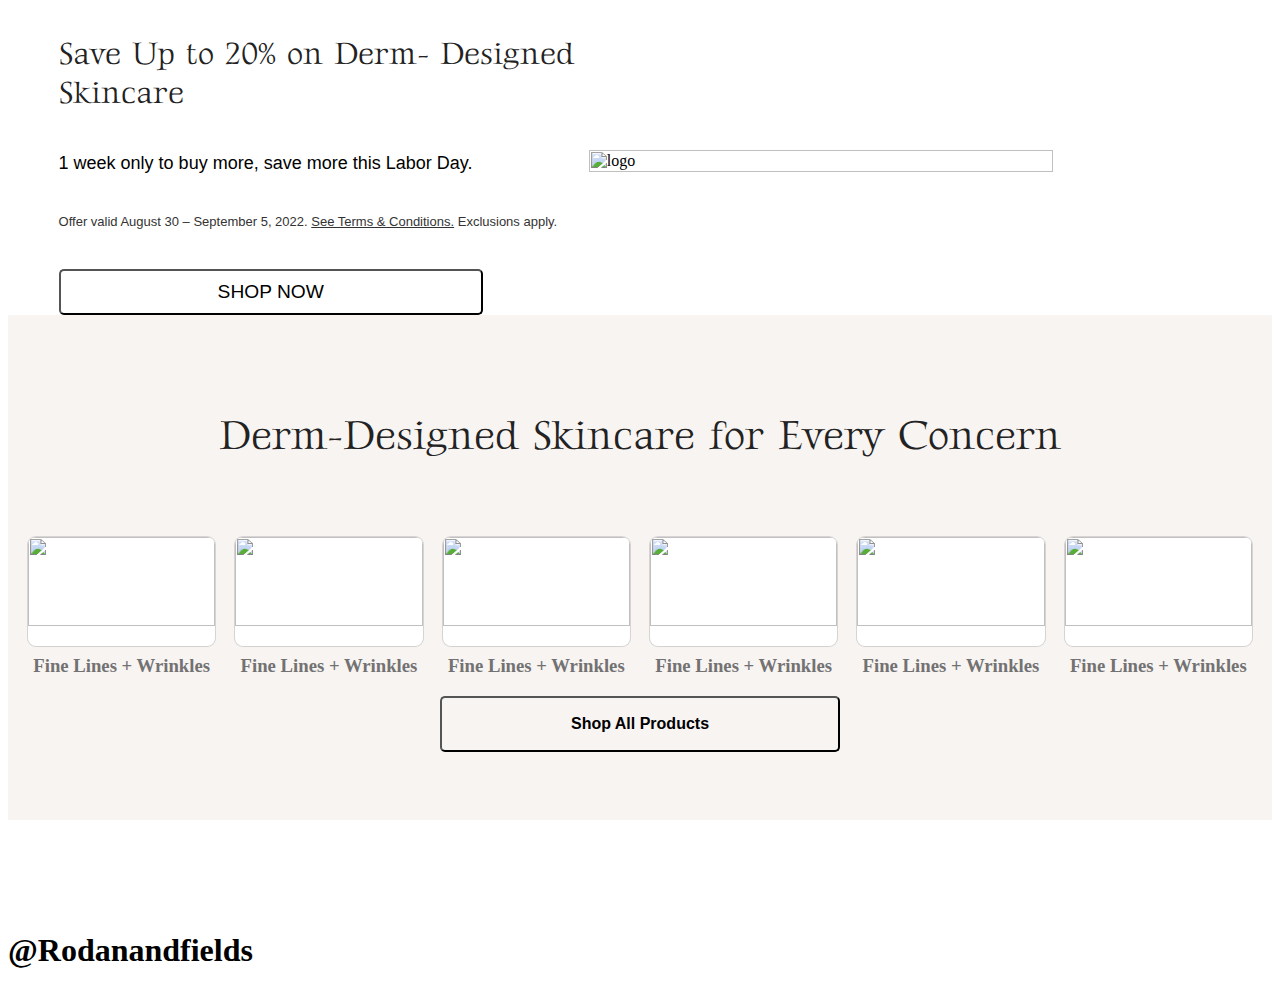
==== LandingPage/index.html @ 5462002b "solved" ====
<html lang="en">

<head>
    <meta charset="UTF-8">
    <meta http-equiv="X-UA-Compatible" content="IE=edge">
    <meta name="viewport" content="width=device-width, initial-scale=1.0">
    <link rel="preconnect" href="https://fonts.googleapis.com">
    <link rel="preconnect" href="https://fonts.gstatic.com" crossorigin>
    <link href="https://fonts.googleapis.com/css2?family=Gideon+Roman&display=swap" rel="stylesheet">
    <title>Rodan + Rields® | Dermatologist Inspired Skincare Progucts</title>

    <!-- font awesome cdn link  -->
    <!-- <link rel="stylesheet" href="https://cdnjs.cloudflare.com/ajax/libs/font-awesome/6.1.1/css/all.min.css" />
     <link rel="stylesheet" href="landing.css"> -->
    <link rel="stylesheet" href="https://cdnjs.cloudflare.com/ajax/libs/font-awesome/6.1.2/css/all.min.css">

    <!-- <script src="https://kit.fontawesome.com/4a73ef5ad9.js" crossorigin="anonymous"></script> -->


    <link rel="stylesheet"
        href="https://fonts.googleapis.com/css2?family=Material+Symbols+Outlined:opsz,wght,FILL,GRAD@48,400,0,0" />



    <!-- CSS only boostrap -->
    <script src="https://cdnjs.cloudflare.com/ajax/libs/OwlCarousel2/2.3.4/owl.carousel.min.js"
        integrity="sha512-bPs7Ae6pVvhOSiIcyUClR7/q2OAsRiovw4vAkX+zJbw3ShAeeqezq50RIIcIURq7Oa20rW2n2q+fyXBNcU9lrw=="
        crossorigin="anonymous" referrerpolicy="no-referrer" defer></script>
    <link rel="stylesheet" href="https://cdnjs.cloudflare.com/ajax/libs/OwlCarousel2/2.3.4/assets/owl.carousel.min.css"
        integrity="sha512-tS3S5qG0BlhnQROyJXvNjeEM4UpMXHrQfTGmbQ1gKmelCxlSEBUaxhRBj/EFTzpbP4RVSrpEikbmdJobCvhE3g=="
        crossorigin="anonymous" referrerpolicy="no-referrer" />
    <link rel="stylesheet"
        href="https://cdnjs.cloudflare.com/ajax/libs/OwlCarousel2/2.3.4/assets/owl.theme.default.min.css"
        integrity="sha512-sMXtMNL1zRzolHYKEujM2AqCLUR9F2C4/05cdbxjjLSRvMQIciEPCQZo++nk7go3BtSuK9kfa/s+a4f4i5pLkw=="
        crossorigin="anonymous" referrerpolicy="no-referrer" />
    <script src="https://cdnjs.cloudflare.com/ajax/libs/jquery/3.6.1/jquery.min.js"
        integrity="sha512-aVKKRRi/Q/YV+4mjoKBsE4x3H+BkegoM/em46NNlCqNTmUYADjBbeNefNxYV7giUp0VxICtqdrbqU7iVaeZNXA=="
        crossorigin="anonymous" referrerpolicy="no-referrer"></script>
    <style>
        @font-face {
            font-family: helvetica;
            src: url(../rodanandfields/font/HelveticaNeue.otf);

        }

        @font-face {
            font-family: nova;
            src: url(../rodanandfields/font/FontsFree-Net-ProximaNova-Regular.ttf);
        }

        #MainContent {
            display: flex;
            align-items: center;
            justify-content: space-between;
        }

        #MainContentTileDiv {
            /* border: 2px solid saddlebrown; */
            margin-left: 4%;
            margin-right: 1%;





        }


        #MainContentTileDiv>h2 {

            color: rgb(34, 34, 34);
            font-size: 32px;
            font-weight: 300;
            font-family: 'Gideon Roman', cursive;
            margin-bottom: 40px;
        }


        #MainContentTileDiv p:nth-child(2) {

            font-family: helvetica;
            font-size: 18px;

            font-style: normal;
            padding-right: 50px;
            font-weight: 500;
            margin-bottom: 40px;

        }

        #MainContentTileDiv p:nth-child(3),
        a {
            font-size: 13px;
            margin-bottom: 40px;
            font-family: helvetica;
            font-weight: 100;

            color: rgb(52, 51, 51);
        }

        #lapImage {


            max-height: 650px;
            width: 68%;
            margin-top: 0px;
            margin-bottom: 0px;



        }

        #MainContentTileDiv button {
            width: 82%;
            padding: 10px;
            background-color: white;
            border-radius: 5px;
            font-size: larger;


        }

        #tabImage {
            display: none;
        }

        /* Derm-Designed  partD */

        #DermDiv {
            background-color: #f8f4f2;
            padding-top: 68px;
            padding-bottom: 68px;
            text-align: center;

        }

        #DermDiv>button {
            width: 400px;
            border-radius: 5px;
            padding: 17px;
            background-color: #f8f4f2;
            font-size: medium;
            font-weight: bold;
            text-align: center;
            margin-top: 50px;

        }

        #DermDiv>button:hover {
            text-decoration: underline;
            cursor: pointer;
        }

        #DermDiv h1 {

            color: rgb(34, 34, 34);

            font-family: 'Gideon Roman', cursive;
            font-weight: 400;
            font-size: 42px;
            text-align: center;
            margin-bottom: 35px;




        }

        #DermIteam {
            display: grid;
            grid-template-columns: repeat(6, 6fr);
            gap: 20px;
            padding-left: 20px;
            padding-right: 20px;
            background-color: #f8f4f2;
        }

        #DermIteam>div {
            margin-top: 40px;
            box-shadow: rgba(0, 0, 0, 0.02) 0px 1px 3px 0px, rgba(27, 31, 35, 0.15) 0px 0px 0px 1px;
            border-radius: 8px;
            color: #737272;
            text-align: center;
            padding-bottom: 20px;
            background-color: white;

        }

        #DermIteam>div img {
            margin-bottom: 10px;
            width: 100%;
            border-radius: 8px 8px 0px 0px;
        }

        #DermIteam>div img:hover {
            content: url("https://www.rodanandfields.com/en-us/medias/Category-Image-1.png?context=bWFzdGVyfHJvb3R8MzcxNDI1fGltYWdlL3BuZ3xoOGIvaDJiLzEzOTAwNTk3MTMzMzQyLnBuZ3w5NTMwMDY2NDkxOTRmNDI1Mjc5ZjIyOTYxYjUyZTFiNDkyNDZhODZmNTJlZmQ4ZjU4NzBmZjI2NzFiMzhmZTMy");
            border-radius: 8px 8px 8px 8px;
            cursor: pointer;
        }


        /* Doctor part */
        #doctorDiv {
            /* display: flex;
           
            gap: 130px;
            
            padding-top: 80px;
            padding-bottom: 80px;
            background-color: #f8f8f8;
            overflow-x: auto;
    white-space: nowrap; */
            background-color: #f8f8f8;
            padding-top: 70px;
            padding-bottom: 20px;




        }

        #doctorItem {

            text-align: center;

            padding-left: 20px;
            padding-right: 20px;



        }






        #doctorItem img {
            width: 100%;
            /* ProximaNovaRegular, */
            border-radius: 3px 3px 3px 3px;
        }

        #doctorItem h1 {
            font-family: nova;
            font-weight: 500;
            font-size: 28px;
            color: black;


        }

        #doctorItem>div {
            /* font-family: nova; */

            font-size: 20px;
            font-stretch: extra-expanded;
            margin-bottom: 20px;
            line-height: 30px;
            text-align: center;


        }

        #doctorItem>a {
            font-size: larger;
            font-family: nova;
            font-weight: 400;

        }

        /* #doctorDiv  .owl-stage{
            background-color: #f8f8f8;
    padding-top: 70px;
    padding-bottom: 70px;
        } */



        /* div ::-webkit-scrollbar       {background-color:rgb(246, 246, 246);height:6px ;border-radius:10px;}
div::-webkit-scrollbar-track {background-color:#DFDFDF;border-radius:10px}
div::-webkit-scrollbar-thumb {background-color:#545353;border-radius:10px;} */




        /* girl produc section */

        #girlPductdivparent {
            padding-left: 20px;
            padding-right: 20px;
            padding-top: 40px;
            padding-bottom: 50px;
        }

        #girlProductItem {
            display: flex;
            align-items: center;
            justify-content: space-between;
            border-radius: 5px;


            background-color: #f4efe7;


        }

        #girlProductItem>div {
            padding-left: 30px;
            padding-right: 30px;
            padding-bottom: 50px;




        }

        #girlProductItem>div h1 {

            font-size: 45px;
            font-weight: 400;
            font-family: 'Gideon Roman', cursive;




        }

        #girlProductItem img {
            height: 380px;
            width: 380;
            border-radius: 5px 5px 5px 5px;



        }

        #girlProductItem p {
            font-size: 20px;
            line-height: 30px;
            margin-top: 40px;
            margin-bottom: 40px;


            font-family: Arial, Helvetica, sans-serif;
        }

        #girlProductItem a {
            font-size: 20px;
            margin-bottom: 70px;

        }


        /* courosol part icon */



        /* fff */

        .owl-carousel .owl-nav span {
            padding: 12px;
            background-color: #eeeeee;
            opacity: 0.5;

        }

        .owl-carousel {
            position: relative;

        }

        .owl-next,
        .owl-prev {
            position: absolute;
            top: 45%;

            transform: translateY(-50%);
            -webkit-transform: translateY(-50%);
        }

        .owl-next {
            right: -30px;
            display: flex;

        }

        .owl-prev {
            left: -30px;
            display: flex;
        }




        .owl-carousel .nav-btn {
            position: sticky;
        }

        .owl-carousel .owl-prev.disabled,
        .owl-carousel .owl-next.disabled {
            pointer-events: none;
            opacity: 0;
        }

       #botomItemParent>div span:nth-child(2){
        position: absolute;
        top: 12px;
        right: 18px;
        color: white;
        display: none;

         

       }
       #botomItemParent>div img{
        border-radius: 2px 2px 2px 2px;
       }

       /* courlosol for botom */

       #botomItemParent .owl-nav  button  {
           
           
            height: 100%;
            background-color: white;
            opacity: 0.5;
            text-align: center;


                        
            


        }
        #botomItemParent .owl-nav  button span:hover{
            color: #737272;
        }

     

       
        #botomItemParent .owl-next {
            right: -5px;
            display: flex;
            align-items: center;
            
            

            

        }

        #botomItemParent .owl-prev {
            left: -5px;
            display: flex;
            align-items: center;
        }




        .owl-carousel .nav-btn {
            position: sticky;
        }

        .owl-carousel .owl-prev.disabled,
        .owl-carousel .owl-next.disabled {
            pointer-events: none;
            opacity: 0;
        }


        @media only screen and (min-width:481px) and (max-width: 973px) {

            #lapImage {
                display: none;
            }

            #tabImage {
                display: block;
                max-height: 400px;
                width: 100%;
                margin-bottom: 50px;
            }

            #MainContent {
                margin: 0px;
                display: block;
                text-align: center;
                padding-left: 0px;
                padding-right: 0px;
            }

            #MainContentTileDiv p:nth-child(2) {

                font-family: helvetica;
                font-size: 18px;

                font-style: normal;

                font-weight: 500;
                margin-bottom: 40px;

            }

            #MainContentTileDiv p:nth-child(3),
            a {
                font-size: 13px;
                margin-bottom: 40px;
                font-family: helvetica;
                font-weight: 100;

                color: rgb(52, 51, 51);
            }

            #MainContentTileDiv button {
                width: 70%;
                padding: 10px;
                background-color: white;
                border-radius: 5px;
                font-size: larger;


            }

            /* Derm digin */
            #DermIteam {

                grid-template-columns: repeat(3, 3fr);

            }

            #DermDiv>button {
                width: 400px;


            }





        }



        @media only screen and (max-width: 480px) {

            #lapImage {
                display: none;
            }

            #tabImage {
                display: block;
                max-height: 400px;
                width: 100%;
                margin-bottom: 10px;
                content: url("https://www.rodanandfields.com/en-us/medias/BMSM-HP-US-Mobile-02-no-ITFG.gif?context=bWFzdGVyfHJvb3R8NDAwNDkwfGltYWdlL2dpZnxoNzcvaDNiLzE1NTQ3NTE2NzQ3ODA2LmdpZnwzNWMxN2YzMmM0ZDZlYWJlYjE5YTAwMjJhZWU4NjkwMTIzM2EzMWYyNzlmZWI1MzRhYjI1MmZiZjM3NzYwMjg0");
            }

            #MainContent {
                margin: 0px;
                display: block;
                text-align: center;
                padding-left: 0px;
                padding-right: 0px;
            }

            #MainContentTileDiv p:nth-child(2) {

                font-family: helvetica;
                font-size: 18px;

                font-style: normal;

                font-weight: 500;
                margin-bottom: 40px;

            }

            #MainContentTileDiv>h2 {

                color: rgb(34, 34, 34);
                font-size: 32px;
                font-weight: 300;
                font-family: 'Gideon Roman', cursive;
                margin-bottom: 30px;
            }

            #MainContentTileDiv p:nth-child(3),
            a {
                font-size: 13px;
                margin-bottom: 30px;
                font-family: helvetica;
                font-weight: 100;

                color: rgb(52, 51, 51);
            }

            #MainContentTileDiv button {
                width: 80%;
                padding: 10px;
                background-color: white;
                border-radius: 5px;
                font-size: larger;


            }

            #DermIteam {

                grid-template-columns: repeat(2, 2fr);

            }

            #DermDiv>button {
                width: 260px;


            }


        }
    </style>

</head>

<body>

    <div id="MainContent">


        <img id="tabImage"
            src="https://www.rodanandfields.com/en-us/medias/BMSM-HP-US-Desktop-less-frames-for-GIF-no-ITFG-02.gif?context=bWFzdGVyfHJvb3R8MTI3NDIyMXxpbWFnZS9naWZ8aDJmL2hjZC8xNTU0NzUxNjYxNjczNC5naWZ8OTA0ZDg0ZDcwYWUyMWQ4NjljMjlmZGJiNjAwODdiZmYwMjA1NWMzMTE0MjMwMjMzZGM3OTMwOTU5ZGY3ZGYyNw"
            alt="logo">
        <div id="MainContentTileDiv">
            <h2>Save Up to 20% on Derm- Designed Skincare</h2>
            <p>1 week only to buy more, save more this Labor Day.</p>
            <p>Offer valid August 30 – September 5, 2022. <a href="">See Terms & Conditions.</a> Exclusions apply. </p>
            <button>SHOP NOW</button>


        </div>



        <img id="lapImage"
            src="https://www.rodanandfields.com/en-us/medias/BMSM-HP-US-Desktop-less-frames-for-GIF-no-ITFG-02.gif?context=bWFzdGVyfHJvb3R8MTI3NDIyMXxpbWFnZS9naWZ8aDJmL2hjZC8xNTU0NzUxNjYxNjczNC5naWZ8OTA0ZDg0ZDcwYWUyMWQ4NjljMjlmZGJiNjAwODdiZmYwMjA1NWMzMTE0MjMwMjMzZGM3OTMwOTU5ZGY3ZGYyNw"
            alt="logo">



    </div>

    <div id="DermDiv">
        <h1>Derm-Designed Skincare for Every Concern</h1>
        <div id="DermIteam">

            <div>

                <img src="https://www.rodanandfields.com/en-us/medias/Fine-Lines-Wrinkles-Card.jpg?context=bWFzdGVyfHJvb3R8NTgzMDF8aW1hZ2UvanBlZ3xoODYvaGY2LzEyODg5MTg4MjA0NTc0LmpwZ3wzYjIwYmU0ZWI3NWZkYjFmNzJjNjVmZWNhYmJmN2RlODdjYjFmNTU0ODZjZWE0YjQ5NWIzNWQzYmQyN2UxZjli"
                    alt="">
                <h3>Fine Lines + Wrinkles</h3>
            </div>

            <div>

                <img src="https://www.rodanandfields.com/en-us/medias/Fine-Lines-Wrinkles-Card.jpg?context=bWFzdGVyfHJvb3R8NTgzMDF8aW1hZ2UvanBlZ3xoODYvaGY2LzEyODg5MTg4MjA0NTc0LmpwZ3wzYjIwYmU0ZWI3NWZkYjFmNzJjNjVmZWNhYmJmN2RlODdjYjFmNTU0ODZjZWE0YjQ5NWIzNWQzYmQyN2UxZjli"
                    alt="">
                <h3>Fine Lines + Wrinkles</h3>
            </div>
            <div>

                <img src="https://www.rodanandfields.com/en-us/medias/Fine-Lines-Wrinkles-Card.jpg?context=bWFzdGVyfHJvb3R8NTgzMDF8aW1hZ2UvanBlZ3xoODYvaGY2LzEyODg5MTg4MjA0NTc0LmpwZ3wzYjIwYmU0ZWI3NWZkYjFmNzJjNjVmZWNhYmJmN2RlODdjYjFmNTU0ODZjZWE0YjQ5NWIzNWQzYmQyN2UxZjli"
                    alt="">
                <h3>Fine Lines + Wrinkles</h3>
            </div>
            <div>

                <img src="https://www.rodanandfields.com/en-us/medias/Fine-Lines-Wrinkles-Card.jpg?context=bWFzdGVyfHJvb3R8NTgzMDF8aW1hZ2UvanBlZ3xoODYvaGY2LzEyODg5MTg4MjA0NTc0LmpwZ3wzYjIwYmU0ZWI3NWZkYjFmNzJjNjVmZWNhYmJmN2RlODdjYjFmNTU0ODZjZWE0YjQ5NWIzNWQzYmQyN2UxZjli"
                    alt="">
                <h3>Fine Lines + Wrinkles</h3>
            </div>
            <div>

                <img src="https://www.rodanandfields.com/en-us/medias/Fine-Lines-Wrinkles-Card.jpg?context=bWFzdGVyfHJvb3R8NTgzMDF8aW1hZ2UvanBlZ3xoODYvaGY2LzEyODg5MTg4MjA0NTc0LmpwZ3wzYjIwYmU0ZWI3NWZkYjFmNzJjNjVmZWNhYmJmN2RlODdjYjFmNTU0ODZjZWE0YjQ5NWIzNWQzYmQyN2UxZjli"
                    alt="">
                <h3>Fine Lines + Wrinkles</h3>
            </div>
            <div>

                <img src="https://www.rodanandfields.com/en-us/medias/Fine-Lines-Wrinkles-Card.jpg?context=bWFzdGVyfHJvb3R8NTgzMDF8aW1hZ2UvanBlZ3xoODYvaGY2LzEyODg5MTg4MjA0NTc0LmpwZ3wzYjIwYmU0ZWI3NWZkYjFmNzJjNjVmZWNhYmJmN2RlODdjYjFmNTU0ODZjZWE0YjQ5NWIzNWQzYmQyN2UxZjli"
                    alt="">
                <h3>Fine Lines + Wrinkles</h3>
            </div>

        </div>
        <button>Shop All Products</button>

    </div>

    <!-- giral product section -->
    <div id="girlPductdivparent">
        <div id="girlProductDiv" class="owl-carousel owl-theme">

            <div id="girlProductItem">

                <div>
                    <h1>Ultimate Eye Cream</h1>
                    <p>6,000 five-star reviews and counting!</p>

                    <a href="">Shop Now</a>
                </div>

                <img src="https://www.rodanandfields.com/en-us/medias/Homepage-PromoModule-MFEC-Desktop.jpg?context=bWFzdGVyfHJvb3R8MzgyNDU0fGltYWdlL2pwZWd8aDJjL2hkZi8xMzg1NDY1ODIzMjM1MC5qcGd8YjQwNjFlZTlkMDUwNTM2ZDUxZTI2YzE5ZmFhMzM4ZjlkYmQxMTNhNDg2NzJjMDc5NzhmNTEzMTYzYWY5NGI2NA"
                    alt="">

            </div>

            <div id="girlProductItem">

                <div>
                    <h1>Ultimate Eye Cream</h1>
                    <p>6,000 five-star reviews and counting!</p>

                    <a href="">Shop Now</a>
                </div>

                <img src="https://www.rodanandfields.com/en-us/medias/Homepage-PromoModule-MFEC-Desktop.jpg?context=bWFzdGVyfHJvb3R8MzgyNDU0fGltYWdlL2pwZWd8aDJjL2hkZi8xMzg1NDY1ODIzMjM1MC5qcGd8YjQwNjFlZTlkMDUwNTM2ZDUxZTI2YzE5ZmFhMzM4ZjlkYmQxMTNhNDg2NzJjMDc5NzhmNTEzMTYzYWY5NGI2NA"
                    alt="">

            </div>


            <div id="girlProductItem">

                <div>
                    <h1>Ultimate Eye Cream</h1>
                    <p>6,000 five-star reviews and counting!</p>

                    <a href="">Shop Now</a>
                </div>

                <img src="https://www.rodanandfields.com/en-us/medias/Homepage-PromoModule-MFEC-Desktop.jpg?context=bWFzdGVyfHJvb3R8MzgyNDU0fGltYWdlL2pwZWd8aDJjL2hkZi8xMzg1NDY1ODIzMjM1MC5qcGd8YjQwNjFlZTlkMDUwNTM2ZDUxZTI2YzE5ZmFhMzM4ZjlkYmQxMTNhNDg2NzJjMDc5NzhmNTEzMTYzYWY5NGI2NA"
                    alt="">

            </div>



        </div>

    </div>








    <div id="doctorDivparent">
        <div id="doctorDiv" class="owl-carousel owl-theme">
            <div id="doctorItem">
                <img src="https://www.rodanandfields.com/en-us/medias/DrImage-HP-USCA.jpg?context=bWFzdGVyfHJvb3R8MTU1NTk2fGltYWdlL2pwZWd8aGI5L2gxYS8xNTM1MjQ4MTM0OTY2Mi5qcGd8MDhhZTg4YmI3NzkwNjYyYmE3OGU5MjMwNGFlMTIxMDFjMDI5N2YyMjliOGZlNmMzYWFhNTg5MmM3YTRkNzY4Nw"
                    alt="">

                <h1>Derm-Designed</h1>
                <div>Dr. Katie Rodan + Dr. Kathy Fields founded R+F to give everyone access to life-changing skincare.
                </div>
                <a href="">Meet Our Doctors</a>

            </div>


            <div id="doctorItem">
                <img src="https://www.rodanandfields.com/en-us/medias/DrImage-HP-USCA.jpg?context=bWFzdGVyfHJvb3R8MTU1NTk2fGltYWdlL2pwZWd8aGI5L2gxYS8xNTM1MjQ4MTM0OTY2Mi5qcGd8MDhhZTg4YmI3NzkwNjYyYmE3OGU5MjMwNGFlMTIxMDFjMDI5N2YyMjliOGZlNmMzYWFhNTg5MmM3YTRkNzY4Nw"
                    alt="">

                <h1>Derm-Designed</h1>
                <div>Dr. Katie Rodan + Dr. Kathy Fields founded R+F to give everyone access to life-changing skincare.
                </div>
                <a href="">Meet Our Doctors</a>
            </div>

            <div id="doctorItem">
                <img src="https://www.rodanandfields.com/en-us/medias/DrImage-HP-USCA.jpg?context=bWFzdGVyfHJvb3R8MTU1NTk2fGltYWdlL2pwZWd8aGI5L2gxYS8xNTM1MjQ4MTM0OTY2Mi5qcGd8MDhhZTg4YmI3NzkwNjYyYmE3OGU5MjMwNGFlMTIxMDFjMDI5N2YyMjliOGZlNmMzYWFhNTg5MmM3YTRkNzY4Nw"
                    alt="">

                <h1>Derm-Designed</h1>
                <div>Dr. Katie Rodan + Dr. Kathy Fields founded R+F to give everyone access to life-changing skincare.
                </div>
                <a href="">Meet Our Doctors</a>
            </div>

        </div>
    </div>





    <!-- Botom Part -->
    <div id="botomPartDiv">
          <h1>@Rodanandfields</h1>
          <div id="botomItemParent" class="owl-carousel owl-theme">
             

            <div>
                <img src="https://cdn-yotpo-images-production.yotpo.com/instagram/35/18149372425211935/low_resolution.jpg" alt="">
                <span class="material-symbols-outlined">
                    video_camera_front
                    </span>
            </div>

            <div>
                <img src="https://cdn-yotpo-images-production.yotpo.com/instagram/35/18149372425211935/low_resolution.jpg" alt="">
                <span class="material-symbols-outlined">
                    video_camera_front
                    </span>
            </div>

            <div>
                <img src="https://cdn-yotpo-images-production.yotpo.com/instagram/35/18149372425211935/low_resolution.jpg" alt="">
                <span class="material-symbols-outlined">
                    video_camera_front
                    </span>
            </div>

            <div>
                <img src="https://cdn-yotpo-images-production.yotpo.com/instagram/35/18149372425211935/low_resolution.jpg" alt="">
                <span class="material-symbols-outlined">
                    video_camera_front
                    </span>
            </div>

            <div>
                <img src="https://cdn-yotpo-images-production.yotpo.com/instagram/35/18149372425211935/low_resolution.jpg" alt="">
                <span class="material-symbols-outlined">
                    video_camera_front
                    </span>
            </div>

            <div>
                <img src="https://cdn-yotpo-images-production.yotpo.com/instagram/35/18149372425211935/low_resolution.jpg" alt="">
                <span class="material-symbols-outlined">
                    video_camera_front
                    </span>
            </div>
            

            

             
              

          </div>

          

    </div>
    






    





    <script>

        $(document).ready(function () {

            $('#girlProductDiv').owlCarousel({

                autoHeight: true,
                margin: 20,
                nav: true,
                responsive: {
                    0: {
                        items: 1
                    },
                    600: {
                        items: 2
                    },
                    1000: {
                        items: 2
                    }
                }
            })
            $(".owl-prev").html('<span class="material-symbols-outlined">arrow_back_ios</span>');
            $(".owl-next").html('<span class="material-symbols-outlined">arrow_forward_ios</span>');


        })


        $(document).ready(function () {

            $('#doctorDiv').owlCarousel({

                autoHeight: true,
                margin: 100,
                nav:false,
                responsive: {
                    0: {
                        items: 1
                    },
                    600: {
                        items: 2
                    },
                    1000: {
                        items: 3
                    }
                }
            })



        })


       
        $(document).ready(function () {

$('#botomItemParent').owlCarousel({

    autoHeight: true,
    margin: 20,
    nav: true,
    responsive: {
        0: {
            items: 1
        },
        600: {
            items: 2
        },
        1000: {
            items: 5
        }
    }
})
$(".owl-prev").html('<span class="material-symbols-outlined">arrow_back_ios</span>');
$(".owl-next").html('<span class="material-symbols-outlined">arrow_forward_ios</span>');


})




    </script>

</body>

</html>
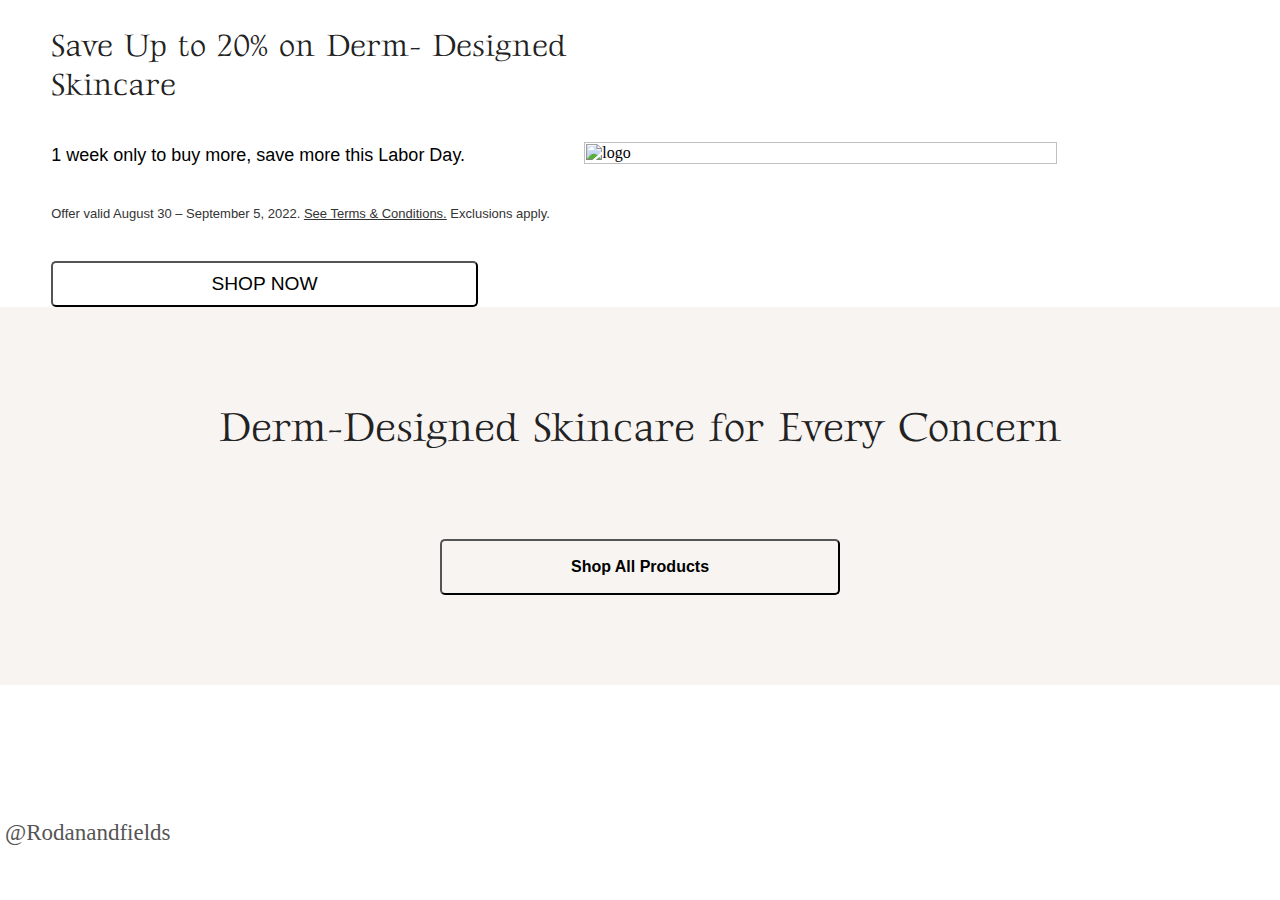
==== commit d8009e2e: "landingPage" ====
--- a/LandingPage/index.html
+++ b/LandingPage/index.html
@@ -8,7 +8,7 @@
     <link rel="preconnect" href="https://fonts.gstatic.com" crossorigin>
     <link href="https://fonts.googleapis.com/css2?family=Gideon+Roman&display=swap" rel="stylesheet">
     <title>Rodan + Rields® | Dermatologist Inspired Skincare Progucts</title>
-
+    <script src="../LandingPage/index.js"></script>
     <!-- font awesome cdn link  -->
     <!-- <link rel="stylesheet" href="https://cdnjs.cloudflare.com/ajax/libs/font-awesome/6.1.1/css/all.min.css" />
      <link rel="stylesheet" href="landing.css"> -->
@@ -36,593 +36,8 @@
     <script src="https://cdnjs.cloudflare.com/ajax/libs/jquery/3.6.1/jquery.min.js"
         integrity="sha512-aVKKRRi/Q/YV+4mjoKBsE4x3H+BkegoM/em46NNlCqNTmUYADjBbeNefNxYV7giUp0VxICtqdrbqU7iVaeZNXA=="
         crossorigin="anonymous" referrerpolicy="no-referrer"></script>
-    <style>
-        @font-face {
-            font-family: helvetica;
-            src: url(../rodanandfields/font/HelveticaNeue.otf);
-
-        }
-
-        @font-face {
-            font-family: nova;
-            src: url(../rodanandfields/font/FontsFree-Net-ProximaNova-Regular.ttf);
-        }
-
-        #MainContent {
-            display: flex;
-            align-items: center;
-            justify-content: space-between;
-        }
-
-        #MainContentTileDiv {
-            /* border: 2px solid saddlebrown; */
-            margin-left: 4%;
-            margin-right: 1%;
-
-
-
-
-
-        }
-
-
-        #MainContentTileDiv>h2 {
-
-            color: rgb(34, 34, 34);
-            font-size: 32px;
-            font-weight: 300;
-            font-family: 'Gideon Roman', cursive;
-            margin-bottom: 40px;
-        }
-
-
-        #MainContentTileDiv p:nth-child(2) {
-
-            font-family: helvetica;
-            font-size: 18px;
-
-            font-style: normal;
-            padding-right: 50px;
-            font-weight: 500;
-            margin-bottom: 40px;
-
-        }
-
-        #MainContentTileDiv p:nth-child(3),
-        a {
-            font-size: 13px;
-            margin-bottom: 40px;
-            font-family: helvetica;
-            font-weight: 100;
-
-            color: rgb(52, 51, 51);
-        }
-
-        #lapImage {
-
-
-            max-height: 650px;
-            width: 68%;
-            margin-top: 0px;
-            margin-bottom: 0px;
-
-
-
-        }
-
-        #MainContentTileDiv button {
-            width: 82%;
-            padding: 10px;
-            background-color: white;
-            border-radius: 5px;
-            font-size: larger;
-
-
-        }
-
-        #tabImage {
-            display: none;
-        }
-
-        /* Derm-Designed  partD */
-
-        #DermDiv {
-            background-color: #f8f4f2;
-            padding-top: 68px;
-            padding-bottom: 68px;
-            text-align: center;
-
-        }
-
-        #DermDiv>button {
-            width: 400px;
-            border-radius: 5px;
-            padding: 17px;
-            background-color: #f8f4f2;
-            font-size: medium;
-            font-weight: bold;
-            text-align: center;
-            margin-top: 50px;
-
-        }
-
-        #DermDiv>button:hover {
-            text-decoration: underline;
-            cursor: pointer;
-        }
-
-        #DermDiv h1 {
-
-            color: rgb(34, 34, 34);
-
-            font-family: 'Gideon Roman', cursive;
-            font-weight: 400;
-            font-size: 42px;
-            text-align: center;
-            margin-bottom: 35px;
-
-
-
-
-        }
-
-        #DermIteam {
-            display: grid;
-            grid-template-columns: repeat(6, 6fr);
-            gap: 20px;
-            padding-left: 20px;
-            padding-right: 20px;
-            background-color: #f8f4f2;
-        }
-
-        #DermIteam>div {
-            margin-top: 40px;
-            box-shadow: rgba(0, 0, 0, 0.02) 0px 1px 3px 0px, rgba(27, 31, 35, 0.15) 0px 0px 0px 1px;
-            border-radius: 8px;
-            color: #737272;
-            text-align: center;
-            padding-bottom: 20px;
-            background-color: white;
-
-        }
-
-        #DermIteam>div img {
-            margin-bottom: 10px;
-            width: 100%;
-            border-radius: 8px 8px 0px 0px;
-        }
-
-        #DermIteam>div img:hover {
-            content: url("https://www.rodanandfields.com/en-us/medias/Category-Image-1.png?context=bWFzdGVyfHJvb3R8MzcxNDI1fGltYWdlL3BuZ3xoOGIvaDJiLzEzOTAwNTk3MTMzMzQyLnBuZ3w5NTMwMDY2NDkxOTRmNDI1Mjc5ZjIyOTYxYjUyZTFiNDkyNDZhODZmNTJlZmQ4ZjU4NzBmZjI2NzFiMzhmZTMy");
-            border-radius: 8px 8px 8px 8px;
-            cursor: pointer;
-        }
-
-
-        /* Doctor part */
-        #doctorDiv {
-            /* display: flex;
-           
-            gap: 130px;
-            
-            padding-top: 80px;
-            padding-bottom: 80px;
-            background-color: #f8f8f8;
-            overflow-x: auto;
-    white-space: nowrap; */
-            background-color: #f8f8f8;
-            padding-top: 70px;
-            padding-bottom: 20px;
-
-
-
-
-        }
-
-        #doctorItem {
-
-            text-align: center;
-
-            padding-left: 20px;
-            padding-right: 20px;
-
-
-
-        }
-
-
-
-
-
-
-        #doctorItem img {
-            width: 100%;
-            /* ProximaNovaRegular, */
-            border-radius: 3px 3px 3px 3px;
-        }
-
-        #doctorItem h1 {
-            font-family: nova;
-            font-weight: 500;
-            font-size: 28px;
-            color: black;
-
-
-        }
-
-        #doctorItem>div {
-            /* font-family: nova; */
-
-            font-size: 20px;
-            font-stretch: extra-expanded;
-            margin-bottom: 20px;
-            line-height: 30px;
-            text-align: center;
-
-
-        }
-
-        #doctorItem>a {
-            font-size: larger;
-            font-family: nova;
-            font-weight: 400;
-
-        }
-
-        /* #doctorDiv  .owl-stage{
-            background-color: #f8f8f8;
-    padding-top: 70px;
-    padding-bottom: 70px;
-        } */
-
-
-
-        /* div ::-webkit-scrollbar       {background-color:rgb(246, 246, 246);height:6px ;border-radius:10px;}
-div::-webkit-scrollbar-track {background-color:#DFDFDF;border-radius:10px}
-div::-webkit-scrollbar-thumb {background-color:#545353;border-radius:10px;} */
-
-
-
-
-        /* girl produc section */
-
-        #girlPductdivparent {
-            padding-left: 20px;
-            padding-right: 20px;
-            padding-top: 40px;
-            padding-bottom: 50px;
-        }
-
-        #girlProductItem {
-            display: flex;
-            align-items: center;
-            justify-content: space-between;
-            border-radius: 5px;
-
-
-            background-color: #f4efe7;
-
-
-        }
-
-        #girlProductItem>div {
-            padding-left: 30px;
-            padding-right: 30px;
-            padding-bottom: 50px;
-
-
-
-
-        }
-
-        #girlProductItem>div h1 {
-
-            font-size: 45px;
-            font-weight: 400;
-            font-family: 'Gideon Roman', cursive;
-
-
-
-
-        }
-
-        #girlProductItem img {
-            height: 380px;
-            width: 380;
-            border-radius: 5px 5px 5px 5px;
-
-
-
-        }
-
-        #girlProductItem p {
-            font-size: 20px;
-            line-height: 30px;
-            margin-top: 40px;
-            margin-bottom: 40px;
-
-
-            font-family: Arial, Helvetica, sans-serif;
-        }
-
-        #girlProductItem a {
-            font-size: 20px;
-            margin-bottom: 70px;
-
-        }
-
-
-        /* courosol part icon */
-
-
-
-        /* fff */
-
-        .owl-carousel .owl-nav span {
-            padding: 12px;
-            background-color: #eeeeee;
-            opacity: 0.5;
-
-        }
-
-        .owl-carousel {
-            position: relative;
-
-        }
-
-        .owl-next,
-        .owl-prev {
-            position: absolute;
-            top: 45%;
-
-            transform: translateY(-50%);
-            -webkit-transform: translateY(-50%);
-        }
-
-        .owl-next {
-            right: -30px;
-            display: flex;
-
-        }
-
-        .owl-prev {
-            left: -30px;
-            display: flex;
-        }
-
-
-
-
-        .owl-carousel .nav-btn {
-            position: sticky;
-        }
-
-        .owl-carousel .owl-prev.disabled,
-        .owl-carousel .owl-next.disabled {
-            pointer-events: none;
-            opacity: 0;
-        }
-
-       #botomItemParent>div span:nth-child(2){
-        position: absolute;
-        top: 12px;
-        right: 18px;
-        color: white;
-        display: none;
-
-         
-
-       }
-       #botomItemParent>div img{
-        border-radius: 2px 2px 2px 2px;
-       }
-
-       /* courlosol for botom */
-
-       #botomItemParent .owl-nav  button  {
-           
-           
-            height: 100%;
-            background-color: white;
-            opacity: 0.5;
-            text-align: center;
-
-
-                        
-            
-
-
-        }
-        #botomItemParent .owl-nav  button span:hover{
-            color: #737272;
-        }
-
-     
-
-       
-        #botomItemParent .owl-next {
-            right: -5px;
-            display: flex;
-            align-items: center;
-            
-            
-
-            
-
-        }
-
-        #botomItemParent .owl-prev {
-            left: -5px;
-            display: flex;
-            align-items: center;
-        }
-
-
-
-
-        .owl-carousel .nav-btn {
-            position: sticky;
-        }
-
-        .owl-carousel .owl-prev.disabled,
-        .owl-carousel .owl-next.disabled {
-            pointer-events: none;
-            opacity: 0;
-        }
-
-
-        @media only screen and (min-width:481px) and (max-width: 973px) {
-
-            #lapImage {
-                display: none;
-            }
-
-            #tabImage {
-                display: block;
-                max-height: 400px;
-                width: 100%;
-                margin-bottom: 50px;
-            }
-
-            #MainContent {
-                margin: 0px;
-                display: block;
-                text-align: center;
-                padding-left: 0px;
-                padding-right: 0px;
-            }
-
-            #MainContentTileDiv p:nth-child(2) {
-
-                font-family: helvetica;
-                font-size: 18px;
-
-                font-style: normal;
-
-                font-weight: 500;
-                margin-bottom: 40px;
-
-            }
-
-            #MainContentTileDiv p:nth-child(3),
-            a {
-                font-size: 13px;
-                margin-bottom: 40px;
-                font-family: helvetica;
-                font-weight: 100;
-
-                color: rgb(52, 51, 51);
-            }
-
-            #MainContentTileDiv button {
-                width: 70%;
-                padding: 10px;
-                background-color: white;
-                border-radius: 5px;
-                font-size: larger;
-
-
-            }
-
-            /* Derm digin */
-            #DermIteam {
-
-                grid-template-columns: repeat(3, 3fr);
-
-            }
-
-            #DermDiv>button {
-                width: 400px;
-
-
-            }
-
-
-
-
-
-        }
-
-
-
-        @media only screen and (max-width: 480px) {
-
-            #lapImage {
-                display: none;
-            }
-
-            #tabImage {
-                display: block;
-                max-height: 400px;
-                width: 100%;
-                margin-bottom: 10px;
-                content: url("https://www.rodanandfields.com/en-us/medias/BMSM-HP-US-Mobile-02-no-ITFG.gif?context=bWFzdGVyfHJvb3R8NDAwNDkwfGltYWdlL2dpZnxoNzcvaDNiLzE1NTQ3NTE2NzQ3ODA2LmdpZnwzNWMxN2YzMmM0ZDZlYWJlYjE5YTAwMjJhZWU4NjkwMTIzM2EzMWYyNzlmZWI1MzRhYjI1MmZiZjM3NzYwMjg0");
-            }
-
-            #MainContent {
-                margin: 0px;
-                display: block;
-                text-align: center;
-                padding-left: 0px;
-                padding-right: 0px;
-            }
-
-            #MainContentTileDiv p:nth-child(2) {
-
-                font-family: helvetica;
-                font-size: 18px;
-
-                font-style: normal;
-
-                font-weight: 500;
-                margin-bottom: 40px;
-
-            }
-
-            #MainContentTileDiv>h2 {
-
-                color: rgb(34, 34, 34);
-                font-size: 32px;
-                font-weight: 300;
-                font-family: 'Gideon Roman', cursive;
-                margin-bottom: 30px;
-            }
-
-            #MainContentTileDiv p:nth-child(3),
-            a {
-                font-size: 13px;
-                margin-bottom: 30px;
-                font-family: helvetica;
-                font-weight: 100;
-
-                color: rgb(52, 51, 51);
-            }
-
-            #MainContentTileDiv button {
-                width: 80%;
-                padding: 10px;
-                background-color: white;
-                border-radius: 5px;
-                font-size: larger;
-
-
-            }
-
-            #DermIteam {
-
-                grid-template-columns: repeat(2, 2fr);
-
-            }
-
-            #DermDiv>button {
-                width: 260px;
-
-
-            }
-
-
-        }
-    </style>
+        <link rel="stylesheet" href="../LandingPage/index.css">
+    
 
 </head>
 
@@ -653,50 +68,121 @@
 
     </div>
 
+
+     <!-- Product section -->
+
+     <div id="ProductParent" class="owl-carousel owl-theme">
+        <div id="TextDiv" >
+             <div>
+             <h1>Discover the life-changing products loved by millions.</h1>
+             <a href="">Shop Best Sellers</a>
+             </div>
+             <img src="https://www.rodanandfields.com/en-us/medias/Best-Sellers-Image-Desktop.jpg?context=bWFzdGVyfHJvb3R8NjA5MTd8aW1hZ2UvanBlZ3xoOTcvaGNkLzEyODg5MTg3ODExMzU4LmpwZ3w2ZGZjZGYxNzg4ZDY2ODI2NzQyZTMyNGI2YmExYmRkNGNjYTBkNGI4MzE5OTIwM2M4M2Q1MGZlMmY1YmFjMDJk" alt="">
+             
+
+        </div>
+
+        <!-- <div  id="ProductItem">
+
+           <img src="https://www.rodanandfields.com/en-us/medias/ENFM030-Thumbnail-458x458.jpg?context=bWFzdGVyfGltYWdlc3wyNTQ2MHxpbWFnZS9qcGVnfGltYWdlcy9oZmQvaGQ2LzE0ODgyMTk1ODk4Mzk4LmpwZ3wyYThhMjQ0NTc4YjI1ZmQ1ODY3MDE5NGMyYjk3MjA2MTRmNDQ2MzdmOGVhYzMxYTFmMDk1YmIyY2Q5NDhjMzIw" alt="">
+           <h3>shakti FRS Scroum</h3>
+           <p>Nightly conditioning serum gives the appearance of longer, darker-looking lashes</p>
+           <h3>$ 175</h3>
+           <p>Retail Price</p>
+           <p>★★★★☆  <span>4.5 <span>(4684)</span></span></p>
+           <button>ADD  TO BAG</button>
+           <h5>Best Seller</h5>
+        </div> -->
+
+     <!--    <div  id="ProductItem">
+
+            <img src="https://www.rodanandfields.com/en-us/medias/ENFM030-Thumbnail-458x458.jpg?context=bWFzdGVyfGltYWdlc3wyNTQ2MHxpbWFnZS9qcGVnfGltYWdlcy9oZmQvaGQ2LzE0ODgyMTk1ODk4Mzk4LmpwZ3wyYThhMjQ0NTc4YjI1ZmQ1ODY3MDE5NGMyYjk3MjA2MTRmNDQ2MzdmOGVhYzMxYTFmMDk1YmIyY2Q5NDhjMzIw" alt="">
+            <h3>Total FRS Scroum</h3>
+            <p>Nightly conditioning serum gives the appearance of longer, darker-looking lashes</p>
+            <h3>$ 175</h3>
+            <p>Retail Price</p>
+            <p>★★★★☆  <span>4.5 <span>(4684)</span></span></p>
+            <button>ADD  TO BAG</button>
+         </div>
+
+
+         <div  id="ProductItem">
+
+            <img src="https://www.rodanandfields.com/en-us/medias/ENFM030-Thumbnail-458x458.jpg?context=bWFzdGVyfGltYWdlc3wyNTQ2MHxpbWFnZS9qcGVnfGltYWdlcy9oZmQvaGQ2LzE0ODgyMTk1ODk4Mzk4LmpwZ3wyYThhMjQ0NTc4YjI1ZmQ1ODY3MDE5NGMyYjk3MjA2MTRmNDQ2MzdmOGVhYzMxYTFmMDk1YmIyY2Q5NDhjMzIw" alt="">
+            <h3>Total FRS Scroum</h3>
+            <p>Nightly conditioning serum gives the appearance of longer, darker-looking lashes</p>
+            <h3>$ 175</h3>
+            <p>Retail Price</p>
+            <p>★★★★☆  <span>4.5 <span>(4684)</span></span></p>
+            <button>ADD  TO BAG</button>
+         </div>
+
+
+         <div  id="ProductItem">
+
+            <img src="https://www.rodanandfields.com/en-us/medias/ENFM030-Thumbnail-458x458.jpg?context=bWFzdGVyfGltYWdlc3wyNTQ2MHxpbWFnZS9qcGVnfGltYWdlcy9oZmQvaGQ2LzE0ODgyMTk1ODk4Mzk4LmpwZ3wyYThhMjQ0NTc4YjI1ZmQ1ODY3MDE5NGMyYjk3MjA2MTRmNDQ2MzdmOGVhYzMxYTFmMDk1YmIyY2Q5NDhjMzIw" alt="">
+            <h3>Total FRS Scroum</h3>
+            <p>Nightly conditioning serum gives the appearance of longer, darker-looking lashes</p>
+            <h3>$ 175</h3>
+            <p>Retail Price</p>
+            <p>★★★★☆  <span>4.5 <span>(4684)</span></span></p>
+            <button>ADD  TO BAG</button>
+         </div>
+
+         <div  id="ProductItem">
+
+            <img src="https://www.rodanandfields.com/en-us/medias/ENFM030-Thumbnail-458x458.jpg?context=bWFzdGVyfGltYWdlc3wyNTQ2MHxpbWFnZS9qcGVnfGltYWdlcy9oZmQvaGQ2LzE0ODgyMTk1ODk4Mzk4LmpwZ3wyYThhMjQ0NTc4YjI1ZmQ1ODY3MDE5NGMyYjk3MjA2MTRmNDQ2MzdmOGVhYzMxYTFmMDk1YmIyY2Q5NDhjMzIw" alt="">
+            <h3>Total FRS Scroum</h3>
+            <p>Nightly conditioning serum gives the appearance of longer, darker-looking lashes</p>
+            <h3>$ 175</h3>
+            <p>Retail Price</p>
+            <p>★★★★☆  <span>4.5 <span>(4684)</span></span></p>
+            <button>ADD  TO BAG</button>
+         </div>
+
+         <div  id="ProductItem">
+
+            <img src="https://www.rodanandfields.com/en-us/medias/ENFM030-Thumbnail-458x458.jpg?context=bWFzdGVyfGltYWdlc3wyNTQ2MHxpbWFnZS9qcGVnfGltYWdlcy9oZmQvaGQ2LzE0ODgyMTk1ODk4Mzk4LmpwZ3wyYThhMjQ0NTc4YjI1ZmQ1ODY3MDE5NGMyYjk3MjA2MTRmNDQ2MzdmOGVhYzMxYTFmMDk1YmIyY2Q5NDhjMzIw" alt="">
+            <h3>Total FRS Scroum</h3>
+            <p>Nightly conditioning serum gives the appearance of longer, darker-looking lashes</p>
+            <h3>$ 175</h3>
+            <p>Retail Price</p>
+            <p>★★★★☆  <span>4.5 <span>(4684)</span></span></p>
+            <button>ADD  TO BAG</button>
+         </div>
+
+           <div  id="ProductItem">
+
+           <img src="https://www.rodanandfields.com/en-us/medias/ENFM030-Thumbnail-458x458.jpg?context=bWFzdGVyfGltYWdlc3wyNTQ2MHxpbWFnZS9qcGVnfGltYWdlcy9oZmQvaGQ2LzE0ODgyMTk1ODk4Mzk4LmpwZ3wyYThhMjQ0NTc4YjI1ZmQ1ODY3MDE5NGMyYjk3MjA2MTRmNDQ2MzdmOGVhYzMxYTFmMDk1YmIyY2Q5NDhjMzIw" alt="">
+           <h3>Total FRS Scroum</h3>
+           <p>Nightly conditioning serum gives the appearance of longer, darker-looking lashes</p>
+           <h3>$ 175</h3>
+           <p>Retail Price</p>
+           <p>★★★★☆  <span>4.5 <span>(4684)</span></span></p>
+           <button>ADD  TO BAG</button>
+        </div> -->
+
+       
+
+
+     </div>
+
+
+
+
+
+
+   
+
+
+
     <div id="DermDiv">
         <h1>Derm-Designed Skincare for Every Concern</h1>
         <div id="DermIteam">
 
-            <div>
-
-                <img src="https://www.rodanandfields.com/en-us/medias/Fine-Lines-Wrinkles-Card.jpg?context=bWFzdGVyfHJvb3R8NTgzMDF8aW1hZ2UvanBlZ3xoODYvaGY2LzEyODg5MTg4MjA0NTc0LmpwZ3wzYjIwYmU0ZWI3NWZkYjFmNzJjNjVmZWNhYmJmN2RlODdjYjFmNTU0ODZjZWE0YjQ5NWIzNWQzYmQyN2UxZjli"
-                    alt="">
-                <h3>Fine Lines + Wrinkles</h3>
-            </div>
-
-            <div>
-
-                <img src="https://www.rodanandfields.com/en-us/medias/Fine-Lines-Wrinkles-Card.jpg?context=bWFzdGVyfHJvb3R8NTgzMDF8aW1hZ2UvanBlZ3xoODYvaGY2LzEyODg5MTg4MjA0NTc0LmpwZ3wzYjIwYmU0ZWI3NWZkYjFmNzJjNjVmZWNhYmJmN2RlODdjYjFmNTU0ODZjZWE0YjQ5NWIzNWQzYmQyN2UxZjli"
-                    alt="">
-                <h3>Fine Lines + Wrinkles</h3>
-            </div>
-            <div>
-
-                <img src="https://www.rodanandfields.com/en-us/medias/Fine-Lines-Wrinkles-Card.jpg?context=bWFzdGVyfHJvb3R8NTgzMDF8aW1hZ2UvanBlZ3xoODYvaGY2LzEyODg5MTg4MjA0NTc0LmpwZ3wzYjIwYmU0ZWI3NWZkYjFmNzJjNjVmZWNhYmJmN2RlODdjYjFmNTU0ODZjZWE0YjQ5NWIzNWQzYmQyN2UxZjli"
-                    alt="">
-                <h3>Fine Lines + Wrinkles</h3>
-            </div>
-            <div>
-
-                <img src="https://www.rodanandfields.com/en-us/medias/Fine-Lines-Wrinkles-Card.jpg?context=bWFzdGVyfHJvb3R8NTgzMDF8aW1hZ2UvanBlZ3xoODYvaGY2LzEyODg5MTg4MjA0NTc0LmpwZ3wzYjIwYmU0ZWI3NWZkYjFmNzJjNjVmZWNhYmJmN2RlODdjYjFmNTU0ODZjZWE0YjQ5NWIzNWQzYmQyN2UxZjli"
-                    alt="">
-                <h3>Fine Lines + Wrinkles</h3>
-            </div>
-            <div>
-
-                <img src="https://www.rodanandfields.com/en-us/medias/Fine-Lines-Wrinkles-Card.jpg?context=bWFzdGVyfHJvb3R8NTgzMDF8aW1hZ2UvanBlZ3xoODYvaGY2LzEyODg5MTg4MjA0NTc0LmpwZ3wzYjIwYmU0ZWI3NWZkYjFmNzJjNjVmZWNhYmJmN2RlODdjYjFmNTU0ODZjZWE0YjQ5NWIzNWQzYmQyN2UxZjli"
-                    alt="">
-                <h3>Fine Lines + Wrinkles</h3>
-            </div>
-            <div>
-
-                <img src="https://www.rodanandfields.com/en-us/medias/Fine-Lines-Wrinkles-Card.jpg?context=bWFzdGVyfHJvb3R8NTgzMDF8aW1hZ2UvanBlZ3xoODYvaGY2LzEyODg5MTg4MjA0NTc0LmpwZ3wzYjIwYmU0ZWI3NWZkYjFmNzJjNjVmZWNhYmJmN2RlODdjYjFmNTU0ODZjZWE0YjQ5NWIzNWQzYmQyN2UxZjli"
-                    alt="">
-                <h3>Fine Lines + Wrinkles</h3>
-            </div>
 
         </div>
-        <button>Shop All Products</button>
+        <button id="showAllDerma">Shop All Products</button>
 
     </div>
 
@@ -718,31 +204,31 @@
 
             </div>
 
-            <div id="girlProductItem">
+            <div id="girlProductItem" style="background-color: rgb(205, 226, 199);;">
 
                 <div>
-                    <h1>Ultimate Eye Cream</h1>
-                    <p>6,000 five-star reviews and counting!</p>
+                    <h1>Self-Care Essentials</h1>
+                    <p>Enjoy a beauty retreat at home with restorative and protective skincare treatments.</p>
 
                     <a href="">Shop Now</a>
                 </div>
 
-                <img src="https://www.rodanandfields.com/en-us/medias/Homepage-PromoModule-MFEC-Desktop.jpg?context=bWFzdGVyfHJvb3R8MzgyNDU0fGltYWdlL2pwZWd8aDJjL2hkZi8xMzg1NDY1ODIzMjM1MC5qcGd8YjQwNjFlZTlkMDUwNTM2ZDUxZTI2YzE5ZmFhMzM4ZjlkYmQxMTNhNDg2NzJjMDc5NzhmNTEzMTYzYWY5NGI2NA"
-                    alt="">
-
-            </div>
-
-
-            <div id="girlProductItem">
+                <img src="https://www.rodanandfields.com/en-us/medias/Promo-Self-Care.jpg?context=bWFzdGVyfHJvb3R8Mzk2NjI0fGltYWdlL2pwZWd8aGQzL2gzNC8xMjg4OTE4ODc5NDM5OC5qcGd8NzIxN2Y5NThiZWNlYmM4MDUwYTIzM2YyM2FlMDRiOGY1YTAzNTdkYjk1ZjNjMmZiNTlmNmY2MTdkYTA4ODJmMQ"
+                    alt="">
+
+            </div>
+
+
+            <div id="girlProductItem" style="background-color: rgb(238, 225, 219);">
 
                 <div>
-                    <h1>Ultimate Eye Cream</h1>
-                    <p>6,000 five-star reviews and counting!</p>
+                    <h1>Bundle + Save!</h1>
+                    <p>Save 20% on Lash Boost when you buy a skincare Regimen of your choice.</p>
 
                     <a href="">Shop Now</a>
                 </div>
 
-                <img src="https://www.rodanandfields.com/en-us/medias/Homepage-PromoModule-MFEC-Desktop.jpg?context=bWFzdGVyfHJvb3R8MzgyNDU0fGltYWdlL2pwZWd8aDJjL2hkZi8xMzg1NDY1ODIzMjM1MC5qcGd8YjQwNjFlZTlkMDUwNTM2ZDUxZTI2YzE5ZmFhMzM4ZjlkYmQxMTNhNDg2NzJjMDc5NzhmNTEzMTYzYWY5NGI2NA"
+                <img src="https://www.rodanandfields.com/en-us/medias/Promo-Lash-Boost.jpg?context=bWFzdGVyfHJvb3R8MTc2MDI4fGltYWdlL2pwZWd8aDExL2gxMC8xMjg4OTE4ODg1OTkzNC5qcGd8NDI5NjQ3N2JhYTYwNDdmMTMyZDgwY2U0NWZiNGNhYWFkYzgwNWM2YWNhNjRhMzYyOWFmOTBhMTFjMjgxMGNkMg"
                     alt="">
 
             </div>
@@ -769,29 +255,30 @@
                 <h1>Derm-Designed</h1>
                 <div>Dr. Katie Rodan + Dr. Kathy Fields founded R+F to give everyone access to life-changing skincare.
                 </div>
-                <a href="">Meet Our Doctors</a>
+                <a href="#">Meet Our Doctors</a>
 
             </div>
 
 
             <div id="doctorItem">
-                <img src="https://www.rodanandfields.com/en-us/medias/DrImage-HP-USCA.jpg?context=bWFzdGVyfHJvb3R8MTU1NTk2fGltYWdlL2pwZWd8aGI5L2gxYS8xNTM1MjQ4MTM0OTY2Mi5qcGd8MDhhZTg4YmI3NzkwNjYyYmE3OGU5MjMwNGFlMTIxMDFjMDI5N2YyMjliOGZlNmMzYWFhNTg5MmM3YTRkNzY4Nw"
-                    alt="">
-
-                <h1>Derm-Designed</h1>
-                <div>Dr. Katie Rodan + Dr. Kathy Fields founded R+F to give everyone access to life-changing skincare.
-                </div>
-                <a href="">Meet Our Doctors</a>
+                <img src="https://www.rodanandfields.com/en-us/medias/Clinically-Tested-Card2.png?context=bWFzdGVyfHJvb3R8ODkyMTR8aW1hZ2UvcG5nfGhjNC9oOTAvMTQzNjc5Njg4MjEyNzgucG5nfGMwYmUyOTdlYzA0NjRjNWZjMTMzNTdmYmFlMTU4ZmY5ZWY4YTJkNDEyZWQ1YzM0Mjk2ZTg5MGQzMWY0MGNhZjQ"
+                    alt="">
+
+                <h1>Clinically Tested</h1>
+                <div>Our innovative formulas are tested in our lab and designed to work together to deliver real results.
+                </div>
+                <a href="#">Discover Multi-Med Therapy</a>
             </div>
 
             <div id="doctorItem">
-                <img src="https://www.rodanandfields.com/en-us/medias/DrImage-HP-USCA.jpg?context=bWFzdGVyfHJvb3R8MTU1NTk2fGltYWdlL2pwZWd8aGI5L2gxYS8xNTM1MjQ4MTM0OTY2Mi5qcGd8MDhhZTg4YmI3NzkwNjYyYmE3OGU5MjMwNGFlMTIxMDFjMDI5N2YyMjliOGZlNmMzYWFhNTg5MmM3YTRkNzY4Nw"
-                    alt="">
-
-                <h1>Derm-Designed</h1>
-                <div>Dr. Katie Rodan + Dr. Kathy Fields founded R+F to give everyone access to life-changing skincare.
-                </div>
-                <a href="">Meet Our Doctors</a>
+                <img src="https://www.rodanandfields.com/en-us/medias/Results-Guaranteed-Card3.png?context=bWFzdGVyfHJvb3R8OTM4NzB8aW1hZ2UvcG5nfGgxYy9oZDcvMTQzNjc5Njg4ODY4MTQucG5nfGM4MTI2NzNmNmFlMWE0YTU1M2YzNmY3NDYzMTU4YTk5YWI5YWU5MWJhYzIwY2MxMmU1ZDQzNWIzYTcwM2NkM2Q"
+                    alt="">
+
+                <h1>Results Guaranteed</h1>
+                <div>
+                    See and feel the best skin of your life within 60 days or your money back. Even on empty bottles.
+                </div>
+                <a href="#">Our Money-Back Guarantee</a>
             </div>
 
         </div>
@@ -901,6 +388,37 @@
         })
 
 
+
+        $(document).ready(function () {
+
+$('#ProductParent').owlCarousel({
+
+   
+    margin:0,
+    nav: true,
+    responsive: {
+        0: {
+            items: 1
+        },
+        481: {
+            items: 2
+        },
+        750: {
+            items: 3
+        },
+        1200:{
+            items:4
+
+        }
+    }
+})
+$(".owl-prev").html('<span class="material-symbols-outlined">arrow_back_ios</span>');
+$(".owl-next").html('<span class="material-symbols-outlined">arrow_forward_ios</span>');
+
+
+})
+
+
         $(document).ready(function () {
 
             $('#doctorDiv').owlCarousel({
@@ -932,8 +450,9 @@
 $('#botomItemParent').owlCarousel({
 
     autoHeight: true,
-    margin: 20,
+    margin: 0,
     nav: true,
+    dots: false,
     responsive: {
         0: {
             items: 1
--- a/LandingPage/index.css
+++ b/LandingPage/index.css
@@ -0,0 +1,887 @@
+
+        @font-face {
+            font-family: helvetica;
+            src: url(../rodanandfields/font/HelveticaNeue.otf);
+
+        }
+        body{
+            margin: 0px;
+        }
+        @font-face {
+            font-family: nova;
+            src: url(../rodanandfields/font/FontsFree-Net-ProximaNova-Regular.ttf);
+        }
+
+        #MainContent {
+            display: flex;
+            align-items: center;
+            justify-content: space-between;
+        }
+
+        #MainContentTileDiv {
+            /* border: 2px solid saddlebrown; */
+            margin-left: 4%;
+            margin-right: 1%;
+
+
+
+
+
+        }
+
+
+        #MainContentTileDiv>h2 {
+
+            color: rgb(34, 34, 34);
+            font-size: 32px;
+            font-weight: 300;
+            font-family: 'Gideon Roman', cursive;
+            margin-bottom: 40px;
+        }
+
+
+        #MainContentTileDiv p:nth-child(2) {
+
+            font-family: helvetica;
+            font-size: 18px;
+
+            font-style: normal;
+            padding-right: 50px;
+            font-weight: 500;
+            margin-bottom: 40px;
+
+        }
+
+        #MainContentTileDiv p:nth-child(3),
+        a {
+            font-size: 13px;
+            margin-bottom: 40px;
+            font-family: helvetica;
+            font-weight: 100;
+
+            color: rgb(52, 51, 51);
+        }
+
+        #lapImage {
+
+
+            max-height: 650px;
+            width: 68%;
+            margin-top: 0px;
+            margin-bottom: 0px;
+
+
+
+        }
+
+        #MainContentTileDiv button {
+            width: 82%;
+            padding: 10px;
+            background-color: white;
+            border-radius: 5px;
+            font-size: larger;
+
+
+        }
+
+        #tabImage {
+            display: none;
+        }
+
+        /* Derm-Designed  partD */
+
+        #DermDiv {
+            background-color: #f8f4f2;
+            padding-top: 68px;
+            padding-bottom: 90px;
+            text-align: center;
+            
+
+        }
+        #DermDiv h3{
+            
+            overflow: hidden;
+   text-overflow: ellipsis;
+   display: -webkit-box;
+   -webkit-line-clamp: 2; /* number of lines to show */
+           line-clamp: 2; 
+   -webkit-box-orient: vertical;
+
+        }
+
+        #DermDiv>button {
+            width: 400px;
+            border-radius: 5px;
+            padding: 17px;
+            background-color: #f8f4f2;
+            font-size: medium;
+            font-weight: bold;
+            text-align: center;
+            margin-top: 50px;
+
+        }
+
+        #DermDiv>button:hover {
+            text-decoration: underline;
+            cursor: pointer;
+        }
+
+        #DermDiv h1 {
+
+            color: rgb(34, 34, 34);
+
+            font-family: 'Gideon Roman', cursive;
+            font-weight: 400;
+            font-size: 42px;
+            text-align: center;
+            margin-bottom: 35px;
+
+
+
+
+        }
+
+        #DermIteam {
+            display: grid;
+            grid-template-columns: repeat(6, 6fr);
+            gap: 20px;
+            padding-left: 20px;
+            padding-right: 20px;
+            background-color: #f8f4f2;
+        }
+
+        #DermIteam>div {
+            margin-top: 40px;
+            box-shadow: rgba(0, 0, 0, 0.02) 0px 1px 3px 0px, rgba(27, 31, 35, 0.15) 0px 0px 0px 1px;
+            border-radius: 8px;
+            color: #737272;
+            text-align: center;
+            padding-bottom: 20px;
+            background-color: white;
+
+        }
+
+        #DermIteam>div img {
+            margin-bottom: 10px;
+            width: 100%;
+            height: 220px;
+            border-radius: 8px 8px 0px 0px;
+        }
+
+        #DermIteam>div img:hover {
+           
+            border-radius: 8px 8px 8px 8px;
+            cursor: pointer;
+        }
+
+
+        /* Doctor part */
+        #doctorDiv {
+            /* display: flex;
+           
+            gap: 130px;
+            
+            padding-top: 80px;
+            padding-bottom: 80px;
+            background-color: #f8f8f8;
+            overflow-x: auto;
+    white-space: nowrap; */
+            background-color: #f8f8f8;
+            padding-top: 80px;
+            padding-bottom: 50px;
+
+
+
+
+        }
+
+        #doctorItem {
+
+            text-align: center;
+
+            padding-left: 20px;
+            padding-right: 20px;
+
+
+
+        }
+
+
+
+
+
+
+        #doctorItem img {
+            width: 100%;
+            /* ProximaNovaRegular, */
+            border-radius: 3px 3px 3px 3px;
+        }
+
+        #doctorItem h1 {
+            font-family: nova;
+            font-weight: 500;
+            font-size: 28px;
+            color: black;
+
+
+        }
+
+        #doctorItem>div {
+            /* font-family: nova; */
+
+            font-size: 20px;
+            font-stretch: extra-expanded;
+            margin-bottom: 20px;
+            line-height: 30px;
+            text-align: center;
+
+
+        }
+
+        #doctorItem>a {
+            font-size: larger;
+            font-family: nova;
+            font-weight: 400;
+
+        }
+
+        /* #doctorDiv  .owl-stage{
+            background-color: #f8f8f8;
+    padding-top: 70px;
+    padding-bottom: 70px;
+        } */
+
+
+
+        /* div ::-webkit-scrollbar       {background-color:rgb(246, 246, 246);height:6px ;border-radius:10px;}
+div::-webkit-scrollbar-track {background-color:#DFDFDF;border-radius:10px}
+div::-webkit-scrollbar-thumb {background-color:#545353;border-radius:10px;} */
+
+
+
+
+        /* girl produc section */
+
+        #girlPductdivparent {
+           
+            padding-left: 20px;
+            padding-right: 20px;
+            padding-top: 40px;
+            padding-bottom: 50px;
+           
+        }
+
+        #girlProductItem {
+          
+            height: 370px;
+            display: flex;
+            align-items: center;
+            justify-content: space-between;
+            border-radius: 5px;
+            
+
+            background-color: #f4efe7;
+           
+
+
+        }
+
+        #girlProductItem>div {
+            padding-left: 30px;
+            padding-right: 30px;
+            padding-bottom: 50px;
+
+
+
+
+        }
+
+        #girlProductItem>div h1 {
+
+            font-size: 45px;
+            font-weight: 400px;
+            font-family: 'Gideon Roman', cursive;
+
+
+
+
+        }
+
+        #girlProductItem img {
+           
+           
+           
+          
+           height: 100%;
+           width: 50%;
+           
+           
+            
+            border-radius: 5px 5px 5px 5px;
+
+
+
+        }
+
+        #girlProductItem p {
+            font-size: 20px;
+            line-height: 30px;
+            margin-top: 40px;
+            margin-bottom: 40px;
+
+
+            font-family: Arial, Helvetica, sans-serif;
+        }
+
+        #girlProductItem a {
+            font-size: 20px;
+            margin-bottom: 70px;
+
+        }
+
+
+        /* courosol part icon */
+
+
+
+        /* fff */
+
+        .owl-carousel .owl-nav span {
+            padding: 12px;
+            background-color: #eeeeee;
+            opacity: 0.5;
+
+        }
+
+        .owl-carousel {
+            position: relative;
+
+        }
+
+        .owl-next,
+        .owl-prev {
+            position: absolute;
+            top: 45%;
+
+            transform: translateY(-50%);
+            -webkit-transform: translateY(-50%);
+        }
+
+        .owl-next {
+            right: -30px;
+            display: flex;
+
+        }
+
+        .owl-prev {
+            left: -30px;
+            display: flex;
+        }
+
+
+
+
+        .owl-carousel .nav-btn {
+            position: sticky;
+        }
+
+        .owl-carousel .owl-prev.disabled,
+        .owl-carousel .owl-next.disabled {
+            pointer-events: none;
+            opacity: 0;
+        }
+
+       #botomItemParent>div span:nth-child(2){
+        position: absolute;
+        top: 12px;
+        right: 18px;
+        color: white;
+        display: none;
+
+         
+
+       }
+       #botomItemParent>div img{
+        border-radius: 2px 2px 2px 2px;
+       }
+
+       /* courlosol for botom */
+
+       #botomItemParent .owl-nav  button  {
+           
+           
+            height: 108%;
+            background-color: white;
+            opacity: 0.5;
+            text-align: center;
+            width: 60px;
+            
+
+
+                        
+            
+
+
+        }
+        #botomItemParent .owl-nav  button span:hover{
+            color: #737272;
+        }
+        #botomItemParent .owl-nav  button span{
+        
+            width: 30px;
+           font-weight: bold;
+           font-size: 40px;
+           font-weight: 100;
+           color: #000000;
+           opacity: 1;
+           
+        }
+
+     
+
+       
+        #botomItemParent .owl-next {
+            right: -5px;
+            display: flex;
+            align-items: center;
+            padding-top: 20px;
+            
+            
+
+            
+
+        }
+
+        #botomItemParent .owl-prev {
+            left: -5px;
+            display: flex;
+            align-items: center;
+        }
+
+        #botomPartDiv h1{
+           font-weight: 300;
+           font-size: 23px;
+           margin-left: -5px;
+           color: #565555;
+           padding-left: 10px;
+           padding-top: 30px;
+           padding-bottom: 5px;
+        }
+
+
+        .owl-carousel .nav-btn {
+            position: sticky;
+        }
+
+        .owl-carousel .owl-prev.disabled,
+        .owl-carousel .owl-next.disabled {
+            pointer-events: none;
+            opacity: 0;
+        }
+
+        /* Product  part */
+       #ProductParent{
+        background-color: #f8f4f2;
+        
+       
+       
+       }
+
+       #ProductParent .owl-dots{
+          background-color: #ffffff;
+          padding: 20px;
+       }
+        /* #TextDiv,#TextDiv>div,#TextDiv img{
+        display: none;
+       } */
+       
+       #TextDiv >div{
+        /* font-family: 'Gideon Roman', cursive;
+        font-size: 45px;
+        font-weight: 300;
+        color: black;
+        padding-left: 50px;
+        padding-right: 50px;
+        line-height:60px; */
+        /* border: 2px solid saddlebrown; */
+        padding-left: 50px;
+        padding-bottom: 50px;
+        padding-right: 60px;
+        z-index: 1;
+        position: relative;
+
+
+       }
+       #TextDiv >div h1{
+         font-family: 'Gideon Roman', cursive;
+        font-size: 45px;
+        font-weight: 300;
+        color: black;
+      
+        line-height:60px;
+
+       }
+       #TextDiv >div a{
+        font-size: larger;
+       font-weight: 300;
+        line-height: 20px;
+        font-family: Arial, Helvetica, sans-serif;
+
+       }
+       #TextDiv  img{
+        height: 260px;
+        margin-top: -105px;
+        position: relative;
+        padding: 10px;
+        z-index: 0;
+
+       }
+       #ProductItem{
+        background-color: white;
+        padding: 10px;
+        margin-top: 30px;
+        margin-bottom: 30px;
+       }
+       #ProductItem h5{
+         position:absolute;
+         top: 50px;
+         right: 25px;
+         padding: 5px;
+         border: 1px solid rgb(212, 212, 212);
+         padding-left: 22px;
+         padding-right: 22px;
+         color: rgb(212, 212, 212);
+         font-weight: 200;
+         word-spacing: 3px;
+       }
+       #ProductItem img{
+        text-align: center;
+        margin: auto;
+          height: 49%;
+         width: 90%;
+         margin-bottom: -20px;
+            
+       } 
+       #ProductItem h3:nth-child(2){
+        overflow: hidden;
+   text-overflow: ellipsis;
+   display: -webkit-box;
+   -webkit-line-clamp: 1; /* number of lines to show */
+           line-clamp: 2; 
+   -webkit-box-orient: vertical;
+       }
+
+       #ProductItem p:nth-child(3){
+        margin-top: 30px;
+        margin-bottom: 30px;
+        overflow: hidden;
+   text-overflow: ellipsis;
+   display: -webkit-box;
+   -webkit-line-clamp: 2; /* number of lines to show */
+           line-clamp: 2; 
+   -webkit-box-orient: vertical;
+       }
+
+       #ProductItem p:nth-child(5){
+        margin-top: -15px;
+        font-size: smaller;
+
+       }
+       #ProductItem p:nth-child(6){
+
+        font-size: 20px;
+        display: flex;
+        align-items: center;
+        text-align: center;
+       }
+       #ProductItem p:nth-child(6)>span{
+        font-size: smaller;
+       }
+       #ProductItem p:nth-child(6)>span>span{
+        font-size: small;
+        color: #737272;
+       }
+       #ProductItem button{
+           width: 100%;
+           padding: 9px;
+           background-color: white;
+           border-radius: 5px;
+           margin-bottom: 25px;
+           font-size: larger;
+           margin-top: 10px;
+           box-shadow: rgba(0, 0, 0, 0.12) 0px 1px 3px, rgba(0, 0, 0, 0.24) 0px 1px 2px;
+       }
+
+       #ProductParent  .owl-next {
+            right: -5px;
+            display: flex;
+
+        }
+
+        #ProductParent .owl-prev {
+            left: -5px;
+            display: flex;
+        }
+
+
+
+      
+
+        @media only screen and (min-width:481px) and (max-width: 973px) {
+
+            #lapImage {
+                display: none;
+            }
+
+            #tabImage {
+                display: block;
+                max-height: 400px;
+                width: 100%;
+                margin-bottom: 50px;
+            }
+
+            #MainContent {
+                margin: 0px;
+                display: block;
+                text-align: center;
+                padding-left: 0px;
+                padding-right: 0px;
+            }
+
+            #MainContentTileDiv p:nth-child(2) {
+
+                font-family: helvetica;
+                font-size: 18px;
+
+                font-style: normal;
+
+                font-weight: 500;
+                margin-bottom: 40px;
+
+            }
+
+            #MainContentTileDiv p:nth-child(3),
+            a {
+                font-size: 13px;
+                margin-bottom: 40px;
+                font-family: helvetica;
+                font-weight: 100;
+
+                color: rgb(52, 51, 51);
+            }
+
+            #MainContentTileDiv button {
+                width: 70%;
+                padding: 10px;
+                background-color: white;
+                border-radius: 5px;
+                font-size: larger;
+
+
+            }
+
+            /* Derm digin */
+            #DermIteam {
+
+                grid-template-columns: repeat(3, 3fr);
+
+            }
+
+            #DermDiv>button {
+                width: 400px;
+
+
+            }
+
+            /* product page */
+            #TextDiv >div{
+                margin: 0px;
+                display: none;
+               
+                
+            }
+           
+            #ProductParent .owl-stage   .active:first-child{
+                display: none;
+            }
+            #ProductItem{
+       
+            margin: 10px;
+       
+       }
+        
+       
+       /* #girlPductdivparent {
+           
+           padding-left: 20px;
+           padding-right: 20px;
+           padding-top: 40px;
+           padding-bottom: 50px;
+          
+       } */
+
+       #girlProductItem {
+         
+           height: auto;
+           display: flex;
+           /* align-items: center;
+           justify-content: space-between;
+           border-radius: 5px;
+           
+
+           background-color: #f4efe7; */
+           flex-direction: column-reverse;
+          
+
+
+       }
+
+       #girlProductItem>div {
+           padding-left: 10px;
+           padding-right: 10px;
+           padding-bottom: 30px;
+
+
+
+
+       }
+
+       #girlProductItem>div h1 {
+          margin-top: 40px;
+           font-size: 25px;
+           font-weight: 200px;
+           font-family: 'Gideon Roman', cursive;
+
+
+        margin-bottom: -30px;
+
+       }
+
+       #girlProductItem img {
+          
+          
+          
+         
+          
+          width: 100%;
+          height: 60%;
+          
+          
+           
+           border-radius: 5px 5px 5px 5px;
+
+
+
+       }
+
+       #girlProductItem p {
+           font-size: medium;
+           line-height: 30px;
+           margin-top: 40px;
+           margin-bottom: 40px;
+
+
+           font-family: Arial, Helvetica, sans-serif;
+       }
+       #girlProductItem a {
+        font-size: large;
+        margin-bottom: -30px;
+       }
+
+           
+
+
+
+
+        }
+
+
+
+        @media only screen and (max-width: 480px) {
+
+            #lapImage {
+                display: none;
+            }
+
+            #tabImage {
+                display: block;
+                max-height: 400px;
+                width: 100%;
+                margin-bottom: 10px;
+                content: url("https://www.rodanandfields.com/en-us/medias/BMSM-HP-US-Mobile-02-no-ITFG.gif?context=bWFzdGVyfHJvb3R8NDAwNDkwfGltYWdlL2dpZnxoNzcvaDNiLzE1NTQ3NTE2NzQ3ODA2LmdpZnwzNWMxN2YzMmM0ZDZlYWJlYjE5YTAwMjJhZWU4NjkwMTIzM2EzMWYyNzlmZWI1MzRhYjI1MmZiZjM3NzYwMjg0");
+            }
+
+            #MainContent {
+                margin: 0px;
+                display: block;
+                text-align: center;
+                padding-left: 0px;
+                padding-right: 0px;
+            }
+
+            #MainContentTileDiv p:nth-child(2) {
+
+                font-family: helvetica;
+                font-size: 18px;
+
+                font-style: normal;
+
+                font-weight: 500;
+                margin-bottom: 40px;
+
+            }
+
+            #MainContentTileDiv>h2 {
+
+                color: rgb(34, 34, 34);
+                font-size: 32px;
+                font-weight: 300;
+                font-family: 'Gideon Roman', cursive;
+                margin-bottom: 30px;
+            }
+
+            #MainContentTileDiv p:nth-child(3),
+            a {
+                font-size: 13px;
+                margin-bottom: 30px;
+                font-family: helvetica;
+                font-weight: 100;
+
+                color: rgb(52, 51, 51);
+            }
+
+            #MainContentTileDiv button {
+                width: 80%;
+                padding: 10px;
+                background-color: white;
+                border-radius: 5px;
+                font-size: larger;
+
+
+            }
+
+            #DermIteam {
+
+                grid-template-columns: repeat(2, 2fr);
+
+            }
+
+            #DermDiv>button {
+                width: 260px;
+
+
+            }
+
+           /* productPage */
+
+              .owl-stage   .active:first-child{
+                display: none;
+            }
+            #ProductItem{
+       
+            margin: 10px;
+       
+       }
+
+        }
+  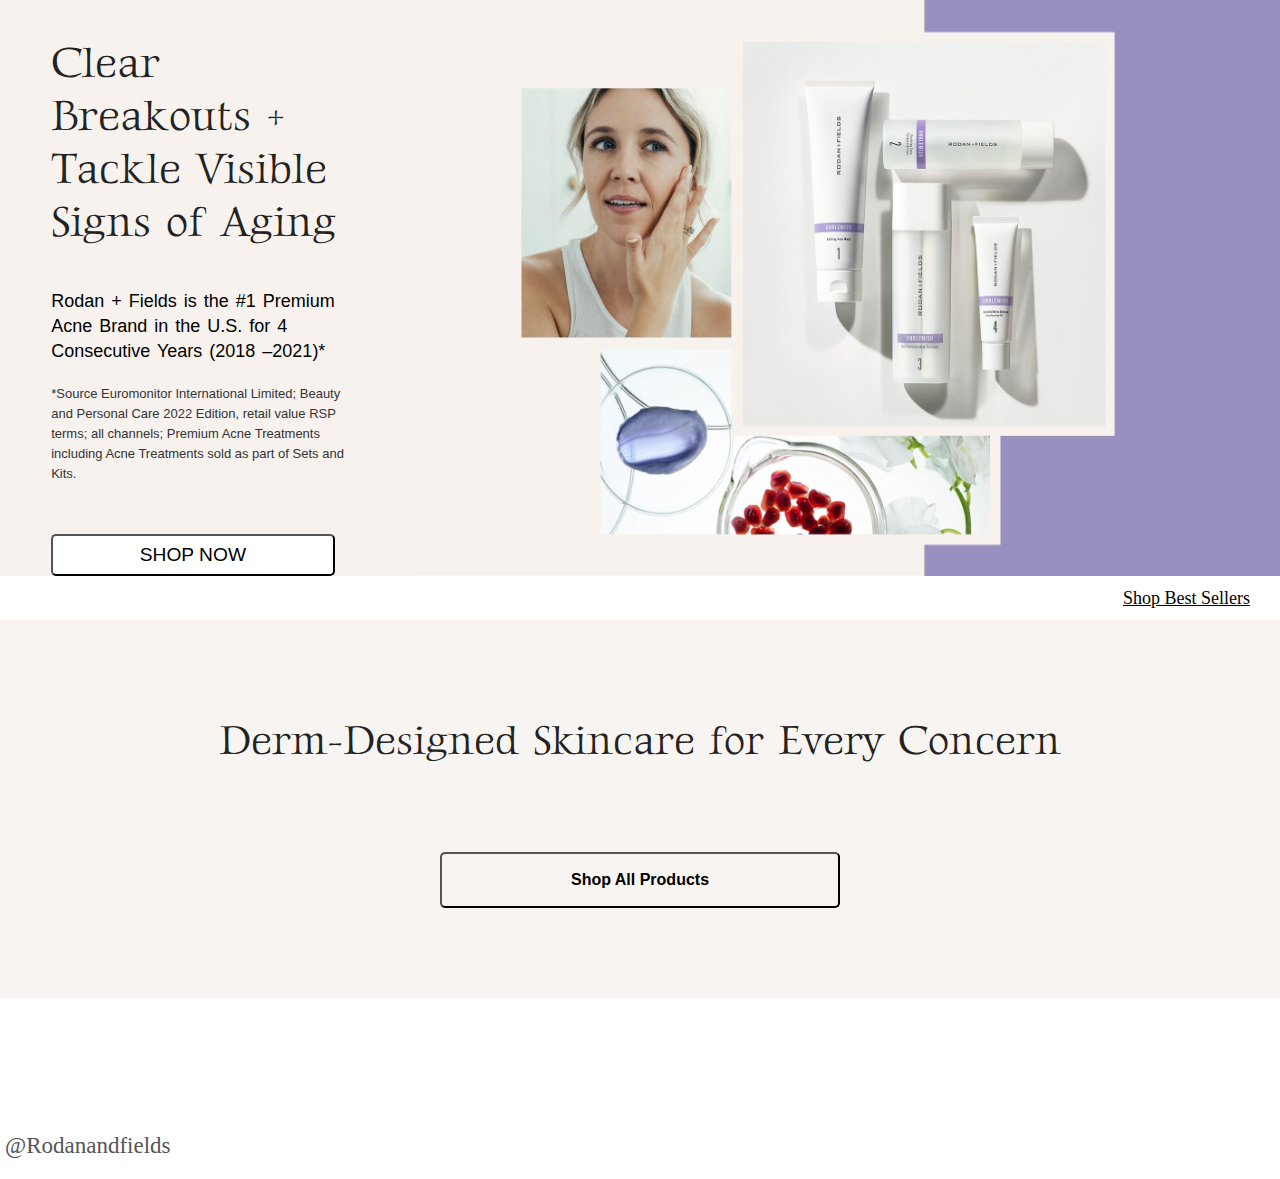
==== commit baeed5b6: "solved" ====
--- a/LandingPage/index.html
+++ b/LandingPage/index.html
@@ -47,12 +47,12 @@
 
 
         <img id="tabImage"
-            src="https://www.rodanandfields.com/en-us/medias/BMSM-HP-US-Desktop-less-frames-for-GIF-no-ITFG-02.gif?context=bWFzdGVyfHJvb3R8MTI3NDIyMXxpbWFnZS9naWZ8aDJmL2hjZC8xNTU0NzUxNjYxNjczNC5naWZ8OTA0ZDg0ZDcwYWUyMWQ4NjljMjlmZGJiNjAwODdiZmYwMjA1NWMzMTE0MjMwMjMzZGM3OTMwOTU5ZGY3ZGYyNw"
+            src="../LandingPage/image/homeImage.jpg"
             alt="logo">
         <div id="MainContentTileDiv">
-            <h2>Save Up to 20% on Derm- Designed Skincare</h2>
-            <p>1 week only to buy more, save more this Labor Day.</p>
-            <p>Offer valid August 30 – September 5, 2022. <a href="">See Terms & Conditions.</a> Exclusions apply. </p>
+            <h2>Clear Breakouts + Tackle Visible Signs of Aging</h2>
+            <p>Rodan + Fields is the #1 Premium Acne Brand in the U.S. for 4 Consecutive Years (2018 –2021)*</p>
+            <p>*Source Euromonitor International Limited; Beauty and Personal Care 2022 Edition, retail value RSP terms; all channels; Premium Acne Treatments including Acne Treatments sold as part of Sets and Kits.  </p>
             <button>SHOP NOW</button>
 
 
@@ -61,12 +61,16 @@
 
 
         <img id="lapImage"
-            src="https://www.rodanandfields.com/en-us/medias/BMSM-HP-US-Desktop-less-frames-for-GIF-no-ITFG-02.gif?context=bWFzdGVyfHJvb3R8MTI3NDIyMXxpbWFnZS9naWZ8aDJmL2hjZC8xNTU0NzUxNjYxNjczNC5naWZ8OTA0ZDg0ZDcwYWUyMWQ4NjljMjlmZGJiNjAwODdiZmYwMjA1NWMzMTE0MjMwMjMzZGM3OTMwOTU5ZGY3ZGYyNw"
+            src="../LandingPage/image/homeImage.jpg"
             alt="logo">
 
-
+          
 
     </div>
+
+   <p id="bestSeller">Shop Best Sellers</p>
+   
+   
 
 
      <!-- Product section -->
@@ -194,7 +198,7 @@
 
                 <div>
                     <h1>Ultimate Eye Cream</h1>
-                    <p>6,000 five-star reviews and counting!</p>
+                    <p>6,000 five-star reviews and counting! <span>home with restorative and protective skincare treatments.</span></p>
 
                     <a href="">Shop Now</a>
                 </div>
@@ -208,7 +212,7 @@
 
                 <div>
                     <h1>Self-Care Essentials</h1>
-                    <p>Enjoy a beauty retreat at home with restorative and protective skincare treatments.</p>
+                    <p>Enjoy a beauty retreat at home with restorative and protective skincare treatments.<span>home with restorative and protective skincare treatments.</span></p>
 
                     <a href="">Shop Now</a>
                 </div>
@@ -223,7 +227,7 @@
 
                 <div>
                     <h1>Bundle + Save!</h1>
-                    <p>Save 20% on Lash Boost when you buy a skincare Regimen of your choice.</p>
+                    <p>Save 20% on Lash Boost when you buy a skincare Regimen of your choice.<span>home with restorative and protective skincare treatments.</span></p>
 
                     <a href="">Shop Now</a>
                 </div>
@@ -299,38 +303,76 @@
                 <span class="material-symbols-outlined">
                     video_camera_front
                     </span>
-            </div>
-
-            <div>
-                <img src="https://cdn-yotpo-images-production.yotpo.com/instagram/35/18149372425211935/low_resolution.jpg" alt="">
-                <span class="material-symbols-outlined">
-                    video_camera_front
-                    </span>
-            </div>
-
-            <div>
-                <img src="https://cdn-yotpo-images-production.yotpo.com/instagram/35/18149372425211935/low_resolution.jpg" alt="">
-                <span class="material-symbols-outlined">
-                    video_camera_front
-                    </span>
-            </div>
-
-            <div>
-                <img src="https://cdn-yotpo-images-production.yotpo.com/instagram/35/18149372425211935/low_resolution.jpg" alt="">
-                <span class="material-symbols-outlined">
-                    video_camera_front
-                    </span>
-            </div>
-
-            <div>
-                <img src="https://cdn-yotpo-images-production.yotpo.com/instagram/35/18149372425211935/low_resolution.jpg" alt="">
-                <span class="material-symbols-outlined">
-                    video_camera_front
-                    </span>
-            </div>
-
-            <div>
-                <img src="https://cdn-yotpo-images-production.yotpo.com/instagram/35/18149372425211935/low_resolution.jpg" alt="">
+
+                    <div>
+                        
+                    </div>
+            </div>
+
+            <div>
+                <img src="https://cdn-yotpo-images-production.yotpo.com/instagram/63/18192350263192663/standard_resolution.jpg" alt="">
+                <span class="material-symbols-outlined">
+                    video_camera_front
+                    </span>
+            </div>
+
+            <div>
+                <img src="https://cdn-yotpo-images-production.yotpo.com/instagram/13/17938930987707113/standard_resolution.jpg" alt="">
+                <span class="material-symbols-outlined">
+                    video_camera_front
+                    </span>
+            </div>
+
+            <div>
+                <img src="https://cdn-yotpo-images-production.yotpo.com/instagram/21/17918148008057821/standard_resolution.jpg" alt="">
+                <span class="material-symbols-outlined">
+                    video_camera_front
+                    </span>
+            </div>
+
+            <div>
+                <img src="https://cdn-yotpo-images-production.yotpo.com/instagram/26/17937476044732026/standard_resolution.jpg" alt="">
+                <span class="material-symbols-outlined">
+                    video_camera_front
+                    </span>
+            </div>
+
+            <div>
+                <img src="https://cdn-yotpo-images-production.yotpo.com/instagram/69/17869295408638069/standard_resolution.jpg" alt="">
+                <span class="material-symbols-outlined">
+                    video_camera_front
+                    </span>
+            </div>
+          
+
+            <div>
+                <img src="https://cdn-yotpo-images-production.yotpo.com/instagram/24/17897284883279424/standard_resolution.jpg" alt="">
+                <span class="material-symbols-outlined">
+                    video_camera_front
+                    </span>
+            </div>
+
+
+            <div>
+                <img src="https://cdn-yotpo-images-production.yotpo.com/instagram/72/17856529154727072/standard_resolution.jpg" alt="">
+                <span class="material-symbols-outlined">
+                    video_camera_front
+                    </span>
+            </div>
+
+
+
+
+            <div>
+                <img src="https://cdn-yotpo-images-production.yotpo.com/instagram/58/18145885435212058/standard_resolution.jpg" alt="">
+                <span class="material-symbols-outlined">
+                    video_camera_front
+                    </span>
+            </div>
+
+
+            <div>
+                <img src="https://cdn-yotpo-images-production.yotpo.com/instagram/30/17928229432858630/standard_resolution.jpg" alt="">
                 <span class="material-symbols-outlined">
                     video_camera_front
                     </span>
@@ -373,7 +415,7 @@
                     0: {
                         items: 1
                     },
-                    600: {
+                    481: {
                         items: 2
                     },
                     1000: {
@@ -449,8 +491,13 @@
 
 $('#botomItemParent').owlCarousel({
 
-    autoHeight: true,
-    margin: 0,
+    margin:10,
+    loop:true,
+    autoplay:true,
+    autoplayTimeout:1000,
+    autoplayHoverPause:true,
+    
+
     nav: true,
     dots: false,
     responsive: {
--- a/LandingPage/index.css
+++ b/LandingPage/index.css
@@ -14,14 +14,17 @@
 
         #MainContent {
             display: flex;
-            align-items: center;
+            
             justify-content: space-between;
+            background-color: #f7f2ee;
         }
 
         #MainContentTileDiv {
             /* border: 2px solid saddlebrown; */
             margin-left: 4%;
             margin-right: 1%;
+            
+            
 
 
 
@@ -33,10 +36,11 @@
         #MainContentTileDiv>h2 {
 
             color: rgb(34, 34, 34);
-            font-size: 32px;
+            font-size: 44px;
             font-weight: 300;
             font-family: 'Gideon Roman', cursive;
             margin-bottom: 40px;
+            padding-right: 50px;
         }
 
 
@@ -46,20 +50,26 @@
             font-size: 18px;
 
             font-style: normal;
-            padding-right: 50px;
+            padding-right: 20px;
             font-weight: 500;
             margin-bottom: 40px;
+            line-height: 25px;
+            word-spacing: 2px;
+            padding-right: 50px;
 
         }
 
         #MainContentTileDiv p:nth-child(3),
         a {
             font-size: 13px;
-            margin-bottom: 40px;
+            margin-top: -20px;
+            margin-bottom: 50px;
             font-family: helvetica;
             font-weight: 100;
 
             color: rgb(52, 51, 51);
+            line-height: 20px;
+            padding-right: 50px;
         }
 
         #lapImage {
@@ -76,7 +86,7 @@
 
         #MainContentTileDiv button {
             width: 82%;
-            padding: 10px;
+            padding: 8px;
             background-color: white;
             border-radius: 5px;
             font-size: larger;
@@ -329,8 +339,19 @@
             margin-top: 40px;
             margin-bottom: 40px;
 
-
+            
             font-family: Arial, Helvetica, sans-serif;
+            overflow: hidden;
+            text-overflow: ellipsis;
+            display: -webkit-box;
+            -webkit-line-clamp: 3; /* number of lines to show */
+                    line-clamp: 2; 
+            -webkit-box-orient: vertical;
+            
+         
+        }
+        #girlProductItem p span{
+            visibility: hidden;
         }
 
         #girlProductItem a {
@@ -403,6 +424,7 @@
        }
        #botomItemParent>div img{
         border-radius: 2px 2px 2px 2px;
+        max-height: 300px;
        }
 
        /* courlosol for botom */
@@ -624,8 +646,24 @@
         }
 
 
-
-      
+        button{
+           cursor: pointer;
+        }
+        button:hover{
+            background-color: #9d9696;
+        }
+         #bestSeller{
+            text-align: right;
+            text-decoration: underline;
+            font-size: large;
+            line-height: 8px;
+            padding-right: 30px;
+            
+            
+            
+         }
+       
+        
 
         @media only screen and (min-width:481px) and (max-width: 973px) {
 
@@ -646,6 +684,10 @@
                 text-align: center;
                 padding-left: 0px;
                 padding-right: 0px;
+                background-color: white;
+            }
+            #bestSeller{
+                display: none;
             }
 
             #MainContentTileDiv p:nth-child(2) {
@@ -676,7 +718,7 @@
                 background-color: white;
                 border-radius: 5px;
                 font-size: larger;
-
+                margin-bottom: 100px;
 
             }
 
@@ -808,7 +850,7 @@
                 max-height: 400px;
                 width: 100%;
                 margin-bottom: 10px;
-                content: url("https://www.rodanandfields.com/en-us/medias/BMSM-HP-US-Mobile-02-no-ITFG.gif?context=bWFzdGVyfHJvb3R8NDAwNDkwfGltYWdlL2dpZnxoNzcvaDNiLzE1NTQ3NTE2NzQ3ODA2LmdpZnwzNWMxN2YzMmM0ZDZlYWJlYjE5YTAwMjJhZWU4NjkwMTIzM2EzMWYyNzlmZWI1MzRhYjI1MmZiZjM3NzYwMjg0");
+                content: url("../LandingPage/image/homeImage.jpg");
             }
 
             #MainContent {
@@ -817,6 +859,11 @@
                 text-align: center;
                 padding-left: 0px;
                 padding-right: 0px;
+                background-color: white;
+                
+            }
+            #bestSeller{
+                display: none;
             }
 
             #MainContentTileDiv p:nth-child(2) {
@@ -856,7 +903,9 @@
                 background-color: white;
                 border-radius: 5px;
                 font-size: larger;
-
+               
+                margin-bottom: 70px;
+                margin-right: 50px;
 
             }
 
@@ -883,5 +932,97 @@
        
        }
 
+       #girlProductItem {
+         
+        height: auto;
+        display: flex;
+        /* align-items: center;
+        justify-content: space-between;
+        border-radius: 5px;
+        
+
+        background-color: #f4efe7; */
+        flex-direction: column-reverse;
+       
+
+
+    }
+
+    /* #girlProductItem>div {
+        padding-left: 10px;
+        padding-right: 10px;
+        padding-bottom: 30px;
+
+
+
+
+    }
+
+    #girlProductItem>div h1 {
+       margin-top: 40px;
+        font-size: 25px;
+        font-weight: 200px;
+        font-family: 'Gideon Roman', cursive;
+
+
+     margin-bottom: -30px;
+
+    }
+
+  
+
+    #girlProductItem p {
+        font-size: medium;
+        line-height: 30px;
+        margin-top: 40px;
+        margin-bottom: 40px;
+
+
+        font-family: Arial, Helvetica, sans-serif;
+    }
+    #girlProductItem a {
+     font-size: large;
+     margin-bottom: -30px;
+    } */
+
+    #girlProductItem img {
+       
+       
+       
+      
+       
+        width: 100%;
+        height: 60%;
+        
+        
+         
+         border-radius: 5px 5px 5px 5px;
+ 
+ 
+ 
+     }
+     #girlPductdivparent .owl-stage   .active:first-child{
+        display: none;
+    }
+    #girlProductItem p {
+        font-size: 20px;
+        line-height: 30px;
+        margin-top: 40px;
+        margin-bottom: 40px;
+
+        
+        font-family: Arial, Helvetica, sans-serif;
+        overflow: hidden;
+        text-overflow: ellipsis;
+        display: -webkit-box;
+        -webkit-line-clamp: 3; /* number of lines to show */
+                line-clamp: 2; 
+        -webkit-box-orient: vertical;
+        
+     
+    }
+
+        
+
         }
   